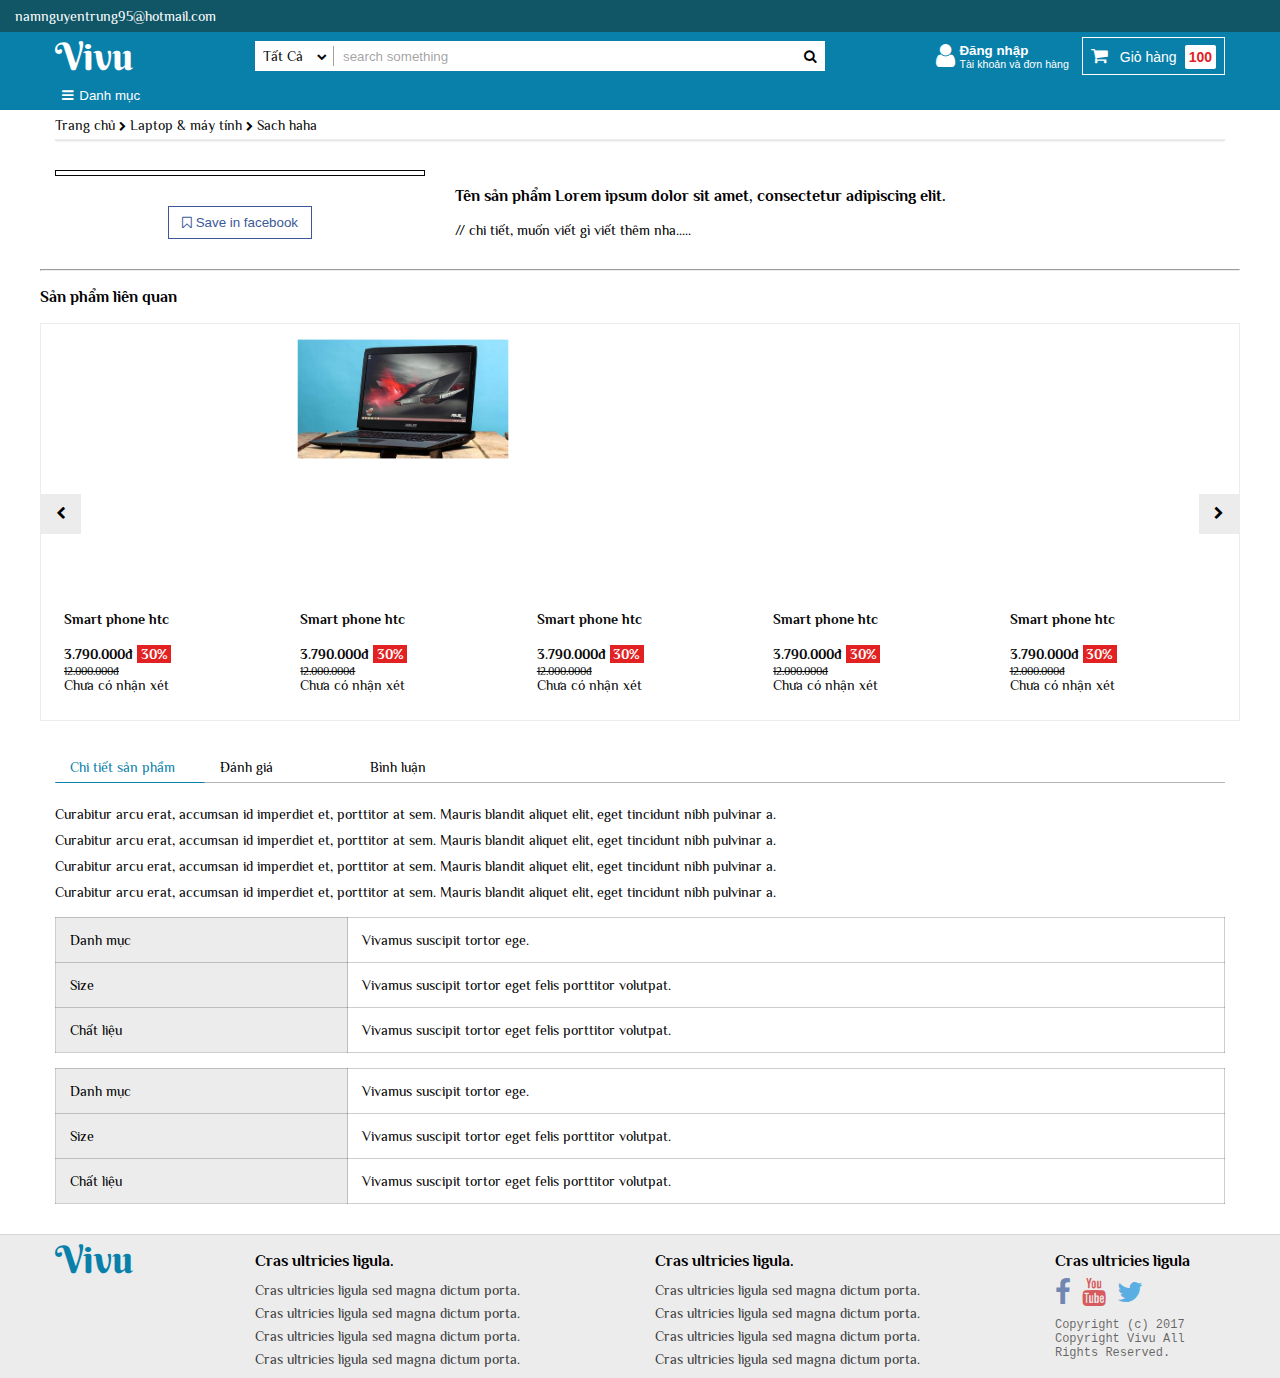
==== detail.html @ 700cdd13 "zoom image" ====
<!DOCTYPE html>
<html lang="en">
<head>
    <meta charset="UTF-8">
    <meta name="viewport" content="width=device-width, initial-scale=1.0">
    <meta http-equiv="X-UA-Compatible" content="ie=edge">
    <title>details</title>
    <link rel="stylesheet" href="assets/css/font-awesome.min.css">
    <link rel="stylesheet" href="assets/css/main.css" />

</head>
<body>
  <header class="header">
    <div class="header_top">
      <div class="header_top_left container">
        <a href="#">namnguyentrung95@hotmail.com</a>
      </div>
    </div>
    <div class="container">
      <div class="row header_content">
        <div class="col-xs-3 col-sm-2 brand no-select">
          <a href="#" class="brand_logo">Vivu</a>
        </div>
        <div class="col-sm-6 header_search_wrap">
          <form action="" class="header_search">
            <span class="header_search_btn-categories no-select">
              <span>Tất Cả</span>
              <i class="fa fa-chevron-down" aria-hidden="true"></i>
              <ul class="form_menu-cate">
                <li>iten-1</li>
                <li>iten-2</li>
                <li>iten-3</li>
                <li>iten-3</li>
                <li>Praesent sapien massa, convallis a pellentesque nec, egestas non nisi.3</li>
                <li>iten-3</li>
              </ul>
            </span>
            <input type="text" class="header_search_input" placeholder="search something" />
            <button class="header_search_btn-submit">
              <i class="fa fa-search" aria-hidden="true"></i>
            </button>
          </form>
        </div>
        <div class="col-xs-9 col-sm-6 col-md-4 header_content_right">
          <button class="header_account">
            <i class="fa fa-2x fa-user pull-left" aria-hidden="true"></i>
            <div class="pull-left">
              <span class="bold">Đăng nhập</span>
              <span class="small">Tài khoản và đơn hàng</span>
            </div>
            <div class="login-wrap">
              <div class="login-wrap_contain">
                <span class="login_btn login_btn-login">Đăng nhập</span>
                <span class="login_btn login_btn-signin">Đăng ký</span>
                <span class="login_btn login_btn-fb">Đăng nhập bằng facebook</span>
                <span class="login_btn login_btn-gg">Đăng nhập bằng google</span>
              <div>
            </div>
          </button>
          <button class="header_cart">
            <i class="fa fa-shopping-cart" aria-hidden="true"></i>
            <span class="text">Giỏ hàng</span><span class="header_cart_value">100</span></button>
        </div>
      </div>
    </div>

    <div class="nav container">
      <button id="collapse-nav-btn">
        <i class="fa fa-bars" aria-hidden="true"></i>Danh mục
      </button>
      <ul class="nav_menu">
        <li>
          <a class="" href="#"><i class="fa fa-folder" aria-hidden="true"></i>Curabitur aliquet quam id dui posuere blandit.</a>
          <ul class="menu-second">
            <li><a href="">Proin eget tortor risus-1.</a></li>
            <li><a href="">Proin eget tortor risus-2.</a></li>
            <li><a href="">Proin eget tortor risus-3.</a></li>
            <li><a href="">Proin eget tortor risus-4.</a></li>
            <li><a href="">Proin eget tortor risus-5.</a></li>
          </ul>
        </li>
        <li>
          <a href="#"><i class="fa fa-folder" aria-hidden="true"></i>menu-item-2</a>
          <ul class="menu-second">
            <li><a href="">Proin eget tortor risus-21.</a></li>
            <li><a href="">Proin eget tortor risus-22.</a></li>
            <li><a href="">Proin eget tortor risus-23.</a></li>
            <li><a href="">Proin eget tortor risus-24.</a></li>
            <li><a   href="">Proin eget tortor risus-25.</a></li>
          </ul>
        </li>
        <li>
          <a href="#"><i class="fa fa-folder" aria-hidden="true"></i>menu-item-3</a>
          <ul class="menu-second">
            <li><a href="">Proin eget tortor risus-31.</a></li>
            <li><a href="">Proin eget tortor risus-32.</a></li>
            <li><a href="">Proin eget tortor risus-33.</a></li>
            <li><a href="">Proin eget tortor risus-34.</a></li>
            <li><a href="">Proin eget tortor risus-35.</a></li>
          </ul>
        </li>
        <li>
          <a class="" href="#"><i class="fa fa-folder" aria-hidden="true"></i>Curabitur aliquet quam id dui posuere blandit.</a>
          <ul class="menu-second">
            <li><a href="">Proin eget tortor risus-1.</a></li>
            <li><a href="">Proin eget tortor risus-2.</a></li>
            <li><a href="">Proin eget tortor risus-3.</a></li>
            <li><a href="">Proin eget tortor risus-4.</a></li>
            <li><a href="">Proin eget tortor risus-5.</a></li>
          </ul>
        </li>
        <li>
          <a href="#"><i class="fa fa-folder" aria-hidden="true"></i>menu-item-2</a>
          <ul class="menu-second">
            <li><a href="">Proin eget tortor risus-21.</a></li>
            <li><a href="">Proin eget tortor risus-22.</a></li>
            <li><a href="">Proin eget tortor risus-23.</a></li>
            <li><a href="">Proin eget tortor risus-24.</a></li>
            <li><a href="">Proin eget tortor risus-25.</a></li>
          </ul>
        </li>
        <li>
          <a href="#"><i class="fa fa-folder" aria-hidden="true"></i>menu-item-3</a>
          <ul class="menu-second">
            <li><a href="">Proin eget tortor risus-31.</a></li>
            <li><a href="">Proin eget tortor risus-32.</a></li>
            <li><a href="">Proin eget tortor risus-33.</a></li>
            <li><a href="">Proin eget tortor risus-34.</a></li>
            <li><a href="">Proin eget tortor risus-35.</a></li>
          </ul>
        </li>
        <li>
          <a class="" href="#"><i class="fa fa-folder" aria-hidden="true"></i>Curabitur aliquet quam id dui posuere blandit.</a>
          <ul class="menu-second">
            <li><a href="">Proin eget tortor risus-1.</a></li>
            <li><a href="">Proin eget tortor risus-2.</a></li>
            <li><a href="">Proin eget tortor risus-3.</a></li>
            <li><a href="">Proin eget tortor risus-4.</a></li>
            <li><a href="">Proin eget tortor risus-5.</a></li>
          </ul>
        </li>
        <li>
          <a href="#"><i class="fa fa-folder" aria-hidden="true"></i>menu-item-2</a>
          <ul class="menu-second">
            <li><a href="">Proin eget tortor risus-21.</a></li>
            <li><a href="">Proin eget tortor risus-22.</a></li>
            <li><a href="">Proin eget tortor risus-23.</a></li>
            <li><a href="">Proin eget tortor risus-24.</a></li>
            <li><a href="">Proin eget tortor risus-25.</a></li>
          </ul>
        </li>
        <li>
          <a href="#"><i class="fa fa-folder" aria-hidden="true"></i>menu-item-3</a>
          <ul class="menu-second">
            <li><a class="blod" href="">Proin eget tortor risus-31.</a></li>
            <li><a href="">Proin eget tortor risus-32. Proin eget tortor risus-32.Proin eget tortor risus-32.</a></li>
            <li><a href="">Proin eget tortor risus-33.</a></li>
            <li><a href="">Proin eget tortor risus-34.</a></li>
            <li><a href="">Proin eget tortor risus-35.</a></li>
          </ul>
        </li>

      </ul>
    </div>
  </header>

  <div class="container main main-other">
    <div class="title-link">
        <a href="#">Trang chủ</a>
        <i class="fa fa-chevron-right" aria-hidden="true"></i>
        <a href="#">Laptop & máy tính</a>
        <i class="fa fa-chevron-right" aria-hidden="true"></i>
        <a href="#">Sach haha</a>
    </div>
    <div class="row">
      <div class="col-sm-4 detail-images">
        <div class="detail-img_wrap">
          <!-- style="background-image: url('assets/images/book.jpg')" -->
          <img class="img-detail img-responsive" src="assets/images/book.jpg" alt="">
          <!-- <div class="detail-image_mouse"></div> -->
          <div class="detail-image_zoom"></div>
        </div>
        <div class="detail-img_group-btn">
          <div class="btn-wrap">
            <button class="btn-default btn-save-in-fb">
              <i class="fa fa-bookmark-o" aria-hidden="true"></i> Save in facebook
            </button>
        </div>
        </div>
      </div>
      <div class="col-sm-8 detail-info">
        <h3>Tên sản phẩm Lorem ipsum dolor sit amet, consectetur adipiscing elit.</h3>
        // chi tiết, muốn viết gì viết thêm nha.....
      </div>
      <!-- clear fix ===  clear float -->
      <div class="clear-fix"></div>
      <hr class="margin-top-bottom">
      <!-- slider v1 -->
      <h3 class="title">Sản phẩm liên quan</h3>
      <div class="col-xs-12 lists-product">
        <div class="slider-wrap">
          <div class="sliders">
            <div class="slider">
              <a href="#" class="slider_link">
                <div class="img-wrap">
                  <img src="assets/images/smartphone-1.jpg" class="slider_img img-responsive" alt="">
                </div>
                <div class="slider_link_text">
                  <h4>Smart phone htc</h4>
                  <p class="bold price-current">3.790.000đ <span class="promotion">30%</span></p>
                  <p class="price small">12.000.000đ</p>
                  <p class="comment">Chưa có nhận xét</p>
                </div>
              </a>
            </div>
            <div class="slider">
              <a href="#" class="slider_link">
                <div class="img-wrap">
                  <img src="assets/images/laptop.jpg" class="slider_img img-responsive" alt="">
                </div>
                <div class="slider_link_text">
                  <h4>Smart phone htc</h4>
                  <p class="bold price-current">3.790.000đ <span class="promotion">30%</span></p>
                  <p class="price small">12.000.000đ</p>
                  <p class="comment">Chưa có nhận xét</p>
                </div>
              </a>
            </div>
            <div class="slider">
              <a href="#" class="slider_link">
                <div class="img-wrap">
                  <img src="assets/images/laptop-2.jpg" class="slider_img img-responsive" alt="">
                </div>
                <div class="slider_link_text">
                  <h4>Smart phone htc</h4>
                  <p class="bold price-current">3.790.000đ <span class="promotion">30%</span></p>
                  <p class="price small">12.000.000đ</p>
                  <p class="comment">Chưa có nhận xét</p>
                </div>
              </a>
            </div>
            <div class="slider">
              <a href="#" class="slider_link">
                <div class="img-wrap">
                  <img src="assets/images/smartphone-2.jpg" class="slider_img img-responsive" alt="">
                </div>
                <div class="slider_link_text">
                  <h4>Smart phone htc</h4>
                  <p class="bold price-current">3.790.000đ <span class="promotion">30%</span></p>
                  <p class="price small">12.000.000đ</p>
                  <p class="comment">Chưa có nhận xét</p>
                </div>
              </a>
            </div>
            <div class="slider">
              <a href="#" class="slider_link">
                <div class="img-wrap">
                  <img src="assets/images/smartphone-1.jpg" class="slider_img img-responsive" alt="">
                </div>
                <div class="slider_link_text">
                  <h4>Smart phone htc</h4>
                  <p class="bold price-current">3.790.000đ <span class="promotion">30%</span></p>
                  <p class="price small">12.000.000đ</p>
                  <p class="comment">Chưa có nhận xét</p>
                </div>
              </a>
            </div>
            <div class="slider">
              <a href="#" class="slider_link">
                <div class="img-wrap">
                  <img src="assets/images/smartphone-2.jpg" class="slider_img img-responsive" alt="">
                </div>
                <div class="slider_link_text">
                  <h4>Smart phone htc</h4>
                  <p class="bold price-current">3.790.000đ <span class="promotion">30%</span></p>
                  <p class="price small">12.000.000đ</p>
                  <p class="comment">Chưa có nhận xét</p>
                </div>
              </a>
            </div>
            <div class="slider">
              <a href="#" class="slider_link">
                <div class="img-wrap">
                  <img src="assets/images/laptop-2.jpg" class="slider_img img-responsive" alt="">
                </div>
                <div class="slider_link_text">
                  <h4>Smart phone htc</h4>
                  <p class="bold price-current">3.790.000đ <span class="promotion">30%</span></p>
                  <p class="price small">12.000.000đ</p>
                  <p class="comment">Chưa có nhận xét</p>
                </div>
              </a>
            </div>
          </div>

          <div class="sliders_group-btn">
            <button class="slider_btn slider_btn-next">
              <i class="fa fa-chevron-right" aria-hidden="true"></i>
            </button>
            <button class="slider_btn slider_btn-prev">
              <i class="fa fa-chevron-left" aria-hidden="true"></i>
            </button>
          </div>
        </div>
      </div>

      <!-- information details & comments -->
      <div class="col-xs-12">
        <div class="detail-info tabs-wrap tabs-wrap-secondary">
          <!-- button click to active tab -->
          <ul class="tabs">
            <li data-tab="tabs-content-1" class="tabs_btn col-xs-4 active">Chi tiết sản phẩm</li>
            <li data-tab="tabs-content-2" class="tabs_btn col-xs-4">Đánh giá</li>
            <li data-tab="tabs-content-3" class="tabs_btn col-xs-4">Bình luận</li>
          </ul>
          <!-- content of tabs -->
          <div class="tabs-content">
            <div id="tabs-content-1" class="tabs-content_wrap active">
                <p class="detail_text">Curabitur arcu erat, accumsan id imperdiet et, porttitor at sem. Mauris blandit aliquet elit, eget tincidunt nibh pulvinar a.</p>
                <p class="detail_text">Curabitur arcu erat, accumsan id imperdiet et, porttitor at sem. Mauris blandit aliquet elit, eget tincidunt nibh pulvinar a.</p>
                <p class="detail_text">Curabitur arcu erat, accumsan id imperdiet et, porttitor at sem. Mauris blandit aliquet elit, eget tincidunt nibh pulvinar a.</p>
                <p class="detail_text">Curabitur arcu erat, accumsan id imperdiet et, porttitor at sem. Mauris blandit aliquet elit, eget tincidunt nibh pulvinar a.</p>
                <table class="detail_tbl">
                  <tr>
                    <td>Danh mục</td>
                    <td>Vivamus suscipit tortor ege.</td>
                  </tr>
                  <tr>
                    <td>Size</td>
                    <td>Vivamus suscipit tortor eget felis porttitor volutpat.</td>
                  </tr>
                  <tr>
                    <td>Chất liệu</td>
                    <td>Vivamus suscipit tortor eget felis porttitor volutpat.</td>
                  </tr>
                </table>
                <table class="detail_tbl">
                  <tr>
                    <td>Danh mục</td>
                    <td>Vivamus suscipit tortor ege.</td>
                  </tr>
                  <tr>
                    <td>Size</td>
                    <td>Vivamus suscipit tortor eget felis porttitor volutpat.</td>
                  </tr>
                  <tr>
                    <td>Chất liệu</td>
                    <td>Vivamus suscipit tortor eget felis porttitor volutpat.</td>
                  </tr>
                </table>
              <!-- end item -->
            </div>
            <div id="tabs-content-2" class="tabs-content_wrap">content-2</div>
            <div id="tabs-content-3" class="tabs-content_wrap">content-3</div>
          </div>
          <!-- end content tabs -->
        </div>
      </div>
    </div>
  </div>
  <!-- footer  -->
  <footer>
    <div class="footer-wrap container">
      <div class="row">
        <div class="col-sm-3 col-md-2"><a href="#" class="brand_logo">Vivu</a></div>
        <div class="col-sm-3 col-md-4">
          <h3 class="footer_title">Cras ultricies ligula.</h3>
          <ul class="footer_lists">
            <li><a href="#" class="list">Cras ultricies ligula sed magna dictum porta.</a></li>
            <li><a href="#" class="list">Cras ultricies ligula sed magna dictum porta.</a></li>
            <li><a href="#" class="list">Cras ultricies ligula sed magna dictum porta.</a></li>
            <li><a href="#" class="list">Cras ultricies ligula sed magna dictum porta.</a></li>
          </ul>
        </div>
        <div class="col-sm-3 col-md-4">
          <h3 class="footer_title">Cras ultricies ligula.</h3>
          <ul class="footer_lists">
            <li><a href="#" class="list">Cras ultricies ligula sed magna dictum porta.</a></li>
            <li><a href="#" class="list">Cras ultricies ligula sed magna dictum porta.</a></li>
            <li><a href="#" class="list">Cras ultricies ligula sed magna dictum porta.</a></li>
            <li><a href="#" class="list">Cras ultricies ligula sed magna dictum porta.</a></li>
          </ul>
        </div>

        <div class="col-sm-3 col-md-2">
          <h3 class="footer_title">Cras ultricies ligula</h3>
          <ul class="footer_lists footer_lists-socials">
            <li><a href="#" class="social"><i class="fa fa-2x fa-facebook" aria-hidden="true"></i></a></li>
            <li><a href="#" class="social"><i class="fa fa-2x fa-youtube" aria-hidden="true"></i></a></li>
            <li><a href="#" class="social"><i class="fa fa-2x fa-twitter" aria-hidden="true"></i></a></li>
          </ul>
          <p class="copyright">
          Copyright (c) 2017 Copyright Vivu All Rights Reserved.</p>
        </div>
      </div>
    </div>
  </footer>
    <script src="https://ajax.googleapis.com/ajax/libs/jquery/3.1.1/jquery.min.js"></script>
    <script src="assets/js/main.js"></script>
    <div id="popup-login" class="hidden">
      <div class="popup-login_wrap col-xs-8 col-sm-6 col-md-5 col-lg-4">
        <h1 class="login_title">Đăng nhập</h1>
        <p>Bạn chưa có tài khoản? <a href="#">Đăng ký</a></p>
        <hr>

          <!-- email or username, u can change it with in its icon -->
        <p>Email</p>
        <div class="login_items">
          <input type="text" placeholder="Nhập Email"/>
          <span class="icon"><i class="fa fa-envelope" aria-hidden="true"></i></span>
          <span class="line"></span>
        </div>
        <!-- password -->
        <p>Password</p>
        <div class="login_items">
          <input type="password" placeholder="Nhập mật khẩu"/>
          <span class="icon"><i class="fa fa-lock" aria-hidden="true"></i></span>
          <span class="line"></span>
        </div>
        <p>Quên mật khẩu? Nhấn vào <a href="#">Đây</a></p>
        <button class="btn-login">
          <div>Login with Vivu account</div>
        </button>
        <button class="btn-login btn-login-fb">
          <div>Login with facebook</div>
        </button>
        <button class="btn-login btn-login-gg">
          <div>Login with google</div>
        </button>
      </div>
      <button id="popup-login_btn-close"><i class="fa fa-times" aria-hidden="true"></i></button>
    </div>
</body>
</html>
---- assets/css/main.css ----
@import url("https://fonts.googleapis.com/css?family=Berkshire+Swash");
@import url("https://fonts.googleapis.com/css?family=Philosopher");
*, *::before, *::after {
  padding: 0;
  margin: 0;
  box-sizing: border-box;
  -moz-box-sizing: border-box;
  -webkit-box-sizing: border-box; }

.container {
  max-width: 1200px;
  margin: 0 auto; }

.container-fluid {
  width: 100%; }

.container,
.container-fluid {
  padding-left: 15px;
  padding-right: 15px; }

.row {
  min-height: 1px;
  margin-left: -15px;
  margin-right: -15px; }
  .row::after {
    content: "";
    display: table;
    clear: both; }

[class*="col-"] {
  float: none;
  width: 100%;
  padding-left: 15px;
  padding-right: 15px; }

.col-xs-1 {
  float: left;
  width: 8.33333%; }

.col-xs-2 {
  float: left;
  width: 16.66667%; }

.col-xs-3 {
  float: left;
  width: 25%; }

.col-xs-4 {
  float: left;
  width: 33.33333%; }

.col-xs-5 {
  float: left;
  width: 41.66667%; }

.col-xs-6 {
  float: left;
  width: 50%; }

.col-xs-7 {
  float: left;
  width: 58.33333%; }

.col-xs-8 {
  float: left;
  width: 66.66667%; }

.col-xs-9 {
  float: left;
  width: 75%; }

.col-xs-10 {
  float: left;
  width: 83.33333%; }

.col-xs-11 {
  float: left;
  width: 91.66667%; }

.col-xs-12 {
  float: left;
  width: 100%; }

@media (min-width: 768px) {
  .col-sm-1 {
    float: left;
    width: 8.33333%; }

  .col-sm-2 {
    float: left;
    width: 16.66667%; }

  .col-sm-3 {
    float: left;
    width: 25%; }

  .col-sm-4, .nav_menu > li ul.menu-second > li {
    float: left;
    width: 33.33333%; }

  .col-sm-5 {
    float: left;
    width: 41.66667%; }

  .col-sm-6 {
    float: left;
    width: 50%; }

  .col-sm-7 {
    float: left;
    width: 58.33333%; }

  .col-sm-8 {
    float: left;
    width: 66.66667%; }

  .col-sm-9 {
    float: left;
    width: 75%; }

  .col-sm-10 {
    float: left;
    width: 83.33333%; }

  .col-sm-11 {
    float: left;
    width: 91.66667%; }

  .col-sm-12 {
    float: left;
    width: 100%; } }
@media (min-width: 992px) {
  .col-md-1 {
    float: left;
    width: 8.33333%; }

  .col-md-2 {
    float: left;
    width: 16.66667%; }

  .col-md-3 {
    float: left;
    width: 25%; }

  .col-md-4 {
    float: left;
    width: 33.33333%; }

  .col-md-5 {
    float: left;
    width: 41.66667%; }

  .col-md-6 {
    float: left;
    width: 50%; }

  .col-md-7 {
    float: left;
    width: 58.33333%; }

  .col-md-8 {
    float: left;
    width: 66.66667%; }

  .col-md-9 {
    float: left;
    width: 75%; }

  .col-md-10 {
    float: left;
    width: 83.33333%; }

  .col-md-11 {
    float: left;
    width: 91.66667%; }

  .col-md-12 {
    float: left;
    width: 100%; } }
@media (min-width: 1200px) {
  .col-lg-1 {
    float: left;
    width: 8.33333%; }

  .col-lg-2 {
    float: left;
    width: 16.66667%; }

  .col-lg-3 {
    float: left;
    width: 25%; }

  .col-lg-4 {
    float: left;
    width: 33.33333%; }

  .col-lg-5 {
    float: left;
    width: 41.66667%; }

  .col-lg-6 {
    float: left;
    width: 50%; }

  .col-lg-7 {
    float: left;
    width: 58.33333%; }

  .col-lg-8 {
    float: left;
    width: 66.66667%; }

  .col-lg-9 {
    float: left;
    width: 75%; }

  .col-lg-10 {
    float: left;
    width: 83.33333%; }

  .col-lg-11 {
    float: left;
    width: 91.66667%; }

  .col-lg-12 {
    float: left;
    width: 100%; } }
.no-select, button, .tabs .tabs_btn, .remember-wrap {
  user-select: none;
  -webkit-user-select: none;
  -moz-user-select: none;
  -ms-user-select: none;
  -o-user-select: none; }

button {
  outline: none;
  background: none;
  border: none;
  cursor: pointer; }

.bold {
  font-weight: bold; }

.small {
  font-weight: 300;
  font-size: 80%; }

.hidden {
  display: none; }

ul {
  list-style: none; }

a {
  text-decoration: none; }
  a:focus, a:active {
    outline: none; }

h1 {
  font-size: 2em;
  margin: 0.67em 0; }

h2 {
  font-size: 1.5em;
  margin: 0.83em 0; }

h3 {
  font-size: 1.17em;
  margin: 1em 0; }

h4 {
  font-size: 1em;
  margin: 1.33em 0; }

h5 {
  font-size: 0.83em;
  margin: 1.67em 0; }

h6 {
  font-size: 0.75em;
  margin: 2.33em 0; }

body {
  font-family: "Philosopher", sans-serif;
  font-size: 14px; }
  body.popup-in {
    overflow: hidden; }

html {
  font-size: 100%;
  -webkit-text-size-adjust: 100%;
  -ms-text-size-adjust: 100%; }

.img-responsive {
  margin: auto;
  max-width: 100%; }

.clear-fix {
  clear: both; }

.pull-left {
  float: left; }

.pull-right {
  float: right; }

.btn-default {
  background: transparent;
  border: 1px solid #ececec;
  padding: 8px 1em; }

::-webkit-input-placeholder {
  color: rgba(8, 8, 8, 0.4); }

::-moz-placeholder {
  color: rgba(8, 8, 8, 0.4); }

::-ms-input-placeholder {
  color: rgba(8, 8, 8, 0.4); }

.header {
  background: #0980AA;
  position: fixed;
  top: 0;
  left: 0;
  width: 100%;
  z-index: 999; }

.header_top {
  height: 32px;
  display: flex;
  display: -webkit-flex;
  align-items: center;
  -webkit-align-items: center;
  background-color: #105666;
  transition: all 450ms;
  -webkit-transition: all 450ms;
  -moz-transition: all 450ms;
  -ms-transition: all 450ms;
  -o-transition: all 450ms;
  overflow: hidden; }

.header_top_hide {
  height: 0; }

.header_top_left {
  margin: 0 !important; }
  .header_top_left a {
    text-decoration: none;
    color: #fff; }

.header_content {
  display: flex;
  display: -webkit-flex;
  align-items: center;
  -webkit-align-items: center; }
  @media (max-width: 767px) {
    .header_content {
      padding-bottom: 46px;
      position: relative; } }

.brand_logo {
  font-family: "Berkshire Swash", cursive;
  font-size: 2.4rem;
  text-decoration: none;
  color: #fff; }

@media (max-width: 767px) {
  .header_search_wrap {
    position: absolute;
    bottom: 8px;
    left: 0; } }

.header_search {
  position: relative;
  z-index: 99; }

.header_search_btn-categories {
  position: relative;
  background-color: #fff;
  color: #080808;
  width: 80px;
  height: 30px;
  float: left;
  text-align: left;
  cursor: pointer;
  padding: 0 8px;
  font-size: 14px;
  display: flex;
  display: -webkit-flex;
  align-items: center;
  -webkit-align-items: center;
  justify-content: space-between;
  -webkit-justify-content: space-between; }
  .header_search_btn-categories::after {
    content: "";
    position: absolute;
    width: 1px;
    height: 20px;
    right: 1px;
    top: 5px;
    background: rgba(8, 8, 8, 0.38); }
  .header_search_btn-categories span {
    white-space: nowrap;
    overflow: hidden;
    text-overflow: ellipsis;
    word-break: break-word; }
  .header_search_btn-categories .fa-chevron-down {
    font-size: 10px; }

.form_menu-cate {
  position: absolute;
  bottom: 0;
  left: 0;
  transform: translateY(100%) scale(0);
  -webkit-transform: translateY(100%) scale(0);
  -moz-transform: translateY(100%) scale(0);
  -ms-transform: translateY(100%) scale(0);
  -o-transform: translateY(100%) scale(0);
  transition: transform 450ms cubic-bezier(0.23, 1, 0.32, 1) 0ms;
  -webkit-transition: transform 450ms cubic-bezier(0.23, 1, 0.32, 1) 0ms;
  -moz-transition: transform 450ms cubic-bezier(0.23, 1, 0.32, 1) 0ms;
  -ms-transition: transform 450ms cubic-bezier(0.23, 1, 0.32, 1) 0ms;
  -o-transition: transform 450ms cubic-bezier(0.23, 1, 0.32, 1) 0ms;
  transform-origin: top left;
  width: 200px;
  box-shadow: rgba(0, 0, 0, 0.11765) 0px 1px 6px, rgba(0, 0, 0, 0.11765) 0px 1px 4px;
  background: #fff;
  padding: 4px 0; }
  .form_menu-cate li {
    padding: 4px 1em;
    overflow: hidden;
    text-overflow: ellipsis;
    white-space: nowrap; }
    .form_menu-cate li:hover {
      background: #ececec; }
  .form_menu-cate.active {
    transform: translateY(100%) scale(1);
    -webkit-transform: translateY(100%) scale(1);
    -moz-transform: translateY(100%) scale(1);
    -ms-transform: translateY(100%) scale(1);
    -o-transform: translateY(100%) scale(1); }

.header_search_input {
  outline: none;
  border: none;
  width: calc(100% - 80px);
  height: 30px;
  padding: 0 38px 0 8px; }

.header_search_btn-submit {
  position: absolute;
  top: 0;
  right: 0;
  height: 30px;
  width: 30px; }

.header_content_right {
  display: flex;
  display: -webkit-flex;
  justify-content: flex-end;
  -webkit-justify-content: flex-end;
  align-items: center;
  -webkit-align-items: center; }

.header_account {
  z-index: 100;
  float: left;
  margin-right: 8px;
  position: relative;
  cursor: pointer;
  color: #fff;
  padding: 4px;
  border: 1px solid transparent;
  text-align: left; }
  .header_account .fa {
    margin-right: 4px; }
  .header_account span {
    display: block; }
    @media (max-width: 597px) {
      .header_account span {
        display: none; } }
  .header_account:hover {
    border-color: #fff; }
    .header_account:hover .fa {
      color: #105666; }
    .header_account:hover .login-wrap {
      display: block; }
      .header_account:hover .login-wrap * {
        display: block; }

.login-wrap {
  display: none;
  position: absolute;
  bottom: 0;
  left: 50%;
  width: 200px;
  height: auto;
  padding-top: 10px;
  z-index: 4;
  transform: translate(-50%, 100%);
  -webkit-transform: translate(-50%, 100%);
  -moz-transform: translate(-50%, 100%);
  -ms-transform: translate(-50%, 100%);
  -o-transform: translate(-50%, 100%); }

.login-wrap_contain {
  padding: 8px;
  background: #fff;
  box-shadow: rgba(0, 0, 0, 0.11765) 0px 1px 6px, rgba(0, 0, 0, 0.11765) 0px 1px 4px;
  position: relative; }
  .login-wrap_contain::before {
    content: "";
    position: absolute;
    top: -20px;
    left: 50%;
    border-style: solid;
    border-width: 10px;
    border-color: transparent transparent #fff transparent; }

.login_btn {
  color: #080808;
  background: #ffde00;
  padding-top: 8px;
  padding-bottom: 8px;
  text-align: center;
  border-radius: 2px; }
  .login_btn:not(:first-child) {
    margin-top: 8px; }

.login_btn-fb {
  background: #0980AA;
  color: #fff; }

.login_btn-gg {
  color: #fff;
  background: #e22222; }

.header_cart {
  font-size: 14px;
  height: 38px;
  border: 1px solid #fff;
  color: #fff;
  padding: 0 8px; }
  .header_cart:hover {
    background-color: #105666;
    border-color: #105666; }
  .header_cart .text {
    margin: 0 4px; }
    @media (max-width: 596px) {
      .header_cart .text {
        display: none; } }
  .header_cart .fa {
    font-size: 18px;
    margin-right: 4px; }

.header_cart_value {
  color: #e22222;
  background: #fff;
  padding: 4px;
  margin-left: 4px;
  font-weight: bold;
  border-radius: 2px; }

.nav {
  position: relative; }

#collapse-nav-btn {
  height: 30px;
  width: 200px;
  color: #fff;
  text-align: left;
  padding-left: 0.5em;
  transition: all 450ms cubic-bezier(0.23, 1, 0.32, 1) 0ms;
  -webkit-transition: all 450ms cubic-bezier(0.23, 1, 0.32, 1) 0ms;
  -moz-transition: all 450ms cubic-bezier(0.23, 1, 0.32, 1) 0ms;
  -ms-transition: all 450ms cubic-bezier(0.23, 1, 0.32, 1) 0ms;
  -o-transition: all 450ms cubic-bezier(0.23, 1, 0.32, 1) 0ms; }
  #collapse-nav-btn:hover {
    background: #105666; }
  #collapse-nav-btn .fa {
    margin-right: 0.5em; }

.nav_menu {
  position: absolute;
  bottom: 0;
  display: table;
  width: 200px;
  z-index: 98;
  background: #fff;
  box-shadow: rgba(0, 0, 0, 0.41765) 0px 1px 6px, rgba(0, 0, 0, 0.41765) 0px 2px 4px;
  transform: translateY(100%) scaleY(1);
  -webkit-transform: translateY(100%) scaleY(1);
  -moz-transform: translateY(100%) scaleY(1);
  -ms-transform: translateY(100%) scaleY(1);
  -o-transform: translateY(100%) scaleY(1);
  transition: all 450ms cubic-bezier(0.23, 1, 0.32, 1) 0ms;
  -webkit-transition: all 450ms cubic-bezier(0.23, 1, 0.32, 1) 0ms;
  -moz-transition: all 450ms cubic-bezier(0.23, 1, 0.32, 1) 0ms;
  -ms-transition: all 450ms cubic-bezier(0.23, 1, 0.32, 1) 0ms;
  -o-transition: all 450ms cubic-bezier(0.23, 1, 0.32, 1) 0ms;
  transform-origin: top;
  -webkit-transform-origin: top;
  -moz-transform-origin: top;
  -ms-transform-origin: top;
  -o-transform-origin: top; }
  .nav_menu.active {
    transform: translateY(100%) scaleY(0);
    -webkit-transform: translateY(100%) scaleY(0);
    -moz-transform: translateY(100%) scaleY(0);
    -ms-transform: translateY(100%) scaleY(0);
    -o-transform: translateY(100%) scaleY(0); }
  .nav_menu > li {
    width: 200px;
    max-width: 200px;
    display: inline-block;
    float: left; }
    .nav_menu > li a {
      position: relative;
      padding: 8px 0.5em;
      display: block;
      max-width: 100%;
      overflow: hidden;
      white-space: nowrap;
      text-overflow: ellipsis;
      color: #080808;
      transition: all 450ms cubic-bezier(0.23, 1, 0.32, 1) 0ms;
      -webkit-transition: all 450ms cubic-bezier(0.23, 1, 0.32, 1) 0ms;
      -moz-transition: all 450ms cubic-bezier(0.23, 1, 0.32, 1) 0ms;
      -ms-transition: all 450ms cubic-bezier(0.23, 1, 0.32, 1) 0ms;
      -o-transition: all 450ms cubic-bezier(0.23, 1, 0.32, 1) 0ms; }
      .nav_menu > li a::before {
        content: "";
        position: absolute;
        top: 0;
        left: 0;
        width: 3px;
        height: 100%;
        background: #e22222;
        transform: scaleY(0);
        -webkit-transform: scaleY(0);
        -moz-transform: scaleY(0);
        -ms-transform: scaleY(0);
        -o-transform: scaleY(0);
        transition: transform 450ms cubic-bezier(0.23, 1, 0.32, 1) 0ms;
        -webkit-transition: transform 450ms cubic-bezier(0.23, 1, 0.32, 1) 0ms;
        -moz-transition: transform 450ms cubic-bezier(0.23, 1, 0.32, 1) 0ms;
        -ms-transition: transform 450ms cubic-bezier(0.23, 1, 0.32, 1) 0ms;
        -o-transition: transform 450ms cubic-bezier(0.23, 1, 0.32, 1) 0ms; }
      .nav_menu > li a .fa {
        margin-right: 0.5em; }
    .nav_menu > li:hover > a {
      background: #0980AA;
      color: #fff; }
      .nav_menu > li:hover > a::before {
        transform: scaleY(1);
        -webkit-transform: scaleY(1);
        -moz-transform: scaleY(1);
        -ms-transform: scaleY(1);
        -o-transform: scaleY(1); }
    .nav_menu > li:hover ul.menu-second {
      display: block; }
    .nav_menu > li ul.menu-second {
      position: absolute;
      right: 0;
      top: 0;
      transform: translateX(100%);
      -webkit-transform: translateX(100%);
      -moz-transform: translateX(100%);
      -ms-transform: translateX(100%);
      -o-transform: translateX(100%);
      background: #fff;
      box-shadow: rgba(0, 0, 0, 0.41765) 0px 1px 6px, rgba(0, 0, 0, 0.41765) 0px 2px 4px;
      height: 100%;
      width: 300%;
      display: none; }
      .nav_menu > li ul.menu-second > li a {
        position: relative; }
        .nav_menu > li ul.menu-second > li a:hover {
          color: #0980AA; }
          .nav_menu > li ul.menu-second > li a:hover::before {
            transform: scaleX(1);
            -webkit-transform: scaleX(1);
            -moz-transform: scaleX(1);
            -ms-transform: scaleX(1);
            -o-transform: scaleX(1); }
        .nav_menu > li ul.menu-second > li a::before {
          content: "";
          position: absolute;
          top: auto;
          bottom: 0;
          left: 0;
          width: 100%;
          height: 1px;
          background: #105666;
          transform: scaleX(0);
          -webkit-transform: scaleX(0);
          -moz-transform: scaleX(0);
          -ms-transform: scaleX(0);
          -o-transform: scaleX(0);
          transition: transform 450ms cubic-bezier(0.23, 1, 0.32, 1) 0ms;
          -webkit-transition: transform 450ms cubic-bezier(0.23, 1, 0.32, 1) 0ms;
          -moz-transition: transform 450ms cubic-bezier(0.23, 1, 0.32, 1) 0ms;
          -ms-transition: transform 450ms cubic-bezier(0.23, 1, 0.32, 1) 0ms;
          -o-transition: transform 450ms cubic-bezier(0.23, 1, 0.32, 1) 0ms; }
  @media (max-width: 1024px) {
    .nav_menu {
      position: fixed;
      top: 0;
      left: 0;
      width: 200px;
      height: 100vh;
      z-index: 9999;
      transform: translateX(-100%);
      -webkit-transform: translateX(-100%);
      -moz-transform: translateX(-100%);
      -ms-transform: translateX(-100%);
      -o-transform: translateX(-100%);
      transition: all 450ms cubic-bezier(0.23, 1, 0.32, 1) 0ms;
      -webkit-transition: all 450ms cubic-bezier(0.23, 1, 0.32, 1) 0ms;
      -moz-transition: all 450ms cubic-bezier(0.23, 1, 0.32, 1) 0ms;
      -ms-transition: all 450ms cubic-bezier(0.23, 1, 0.32, 1) 0ms;
      -o-transition: all 450ms cubic-bezier(0.23, 1, 0.32, 1) 0ms;
      visibility: hidden;
      display: block;
      background: #fff; }
      .nav_menu.active {
        visibility: visible;
        transform: translateX(0);
        -webkit-transform: translateX(0);
        -moz-transform: translateX(0);
        -ms-transform: translateX(0);
        -o-transform: translateX(0); }
      .nav_menu::after {
        content: "";
        position: fixed;
        top: 0;
        background: transparent;
        width: calc(100vw - 200px);
        height: 100vh; }
      .nav_menu .menu-second {
        display: none !important; } }

.main_items {
  clear: both;
  width: 100%; }

.items_head {
  margin-bottom: 15px;
  border: 1px solid #ececec;
  position: relative;
  display: table;
  width: 100%;
  height: 30px;
  width: 100%; }
  .items_head .title {
    margin: 0;
    float: left;
    max-width: 250px;
    overflow: hidden;
    white-space: nowrap;
    text-overflow: ellipsis;
    background: #0980AA;
    padding: 4px 0.5em;
    color: #fff;
    position: relative;
    height: 30px; }
    .items_head .title::after {
      content: "";
      position: absolute;
      right: -30px;
      top: 0;
      border-style: solid;
      border-width: 15px;
      border-color: transparent transparent transparent #0980AA; }
  .items_head .items_head_menu {
    float: right;
    height: 100%; }
    .items_head .items_head_menu li {
      float: left; }
      .items_head .items_head_menu li a {
        display: block;
        height: 30px;
        line-height: 30px;
        padding: 0 0.5em;
        max-width: 100px;
        overflow: hidden;
        white-space: nowrap;
        text-overflow: ellipsis;
        color: #080808; }
        .items_head .items_head_menu li a:hover {
          color: #0980AA; }

.tabs {
  display: table;
  width: 100%;
  border-bottom: solid 1px rgba(8, 8, 8, 0.6); }
  .tabs .tabs_btn {
    margin-bottom: -1px;
    padding: 0.5em 1em;
    cursor: pointer;
    border: 1px solid transparent;
    border-bottom-color: rgba(8, 8, 8, 0.6);
    max-width: 150px;
    overflow: hidden;
    white-space: nowrap;
    text-overflow: ellipsis; }
    .tabs .tabs_btn:hover {
      background: #ececec; }
    .tabs .tabs_btn.active {
      border-color: rgba(8, 8, 8, 0.6);
      border-bottom-color: #fff;
      cursor: default; }
      .tabs .tabs_btn.active:hover {
        background: #fff; }

.tabs-wrap-secondary .tabs {
  border-bottom-color: rgba(8, 8, 8, 0.3); }
  .tabs-wrap-secondary .tabs .tabs_btn {
    border-color: transparent; }
    .tabs-wrap-secondary .tabs .tabs_btn:hover {
      background: transparent;
      color: #105666; }
    .tabs-wrap-secondary .tabs .tabs_btn.active {
      color: #0980AA;
      border-bottom-color: #0980AA; }

.tabs-content {
  margin: 1em 0 0;
  display: table;
  width: 100%; }

.tabs-content_wrap {
  display: none;
  animation: fadeIn 450ms cubic-bezier(0.23, 1, 0.32, 1) 0ms;
  -moz-animation: fadeIn 450ms cubic-bezier(0.23, 1, 0.32, 1) 0ms;
  -webkit-animation: fadeIn 450ms cubic-bezier(0.23, 1, 0.32, 1) 0ms;
  -ms-animation: fadeIn 450ms cubic-bezier(0.23, 1, 0.32, 1) 0ms;
  -o-animation: fadeIn 450ms cubic-bezier(0.23, 1, 0.32, 1) 0ms; }
  .tabs-content_wrap.active {
    display: block; }

.tabs_items {
  padding: 8px 8px 50px;
  border: 1px solid transparent;
  position: relative;
  margin-bottom: 1em; }
  .tabs_items:hover {
    border-color: rgba(8, 8, 8, 0.2);
    box-shadow: rgba(0, 0, 0, 0.11765) 0px 1px 6px, rgba(0, 0, 0, 0.11765) 0px 1px 4px; }
    .tabs_items:hover .add-to-cart {
      display: block; }
  @media (max-width: 1024px) {
    .tabs_items {
      border-color: rgba(8, 8, 8, 0.2);
      box-shadow: rgba(0, 0, 0, 0.11765) 0px 1px 6px, rgba(0, 0, 0, 0.11765) 0px 1px 4px; } }
  .tabs_items .add-to-cart {
    width: calc(100% - 16px);
    height: 30px;
    text-align: center;
    line-height: 30px;
    border: 1px solid #ececec;
    position: absolute;
    bottom: 8px;
    left: 8px;
    display: none; }
    .tabs_items .add-to-cart .fa {
      margin-right: 0.25em; }
    .tabs_items .add-to-cart:hover {
      background: #0980AA;
      color: #fff;
      border-color: #0980AA;
      box-shadow: rgba(0, 0, 0, 0.11765) 0px 1px 6px, rgba(0, 0, 0, 0.11765) 0px 1px 4px;
      display: block; }
    .tabs_items .add-to-cart.clicked::before {
      content: "";
      position: absolute;
      top: 0;
      left: 0;
      bottom: 0;
      right: 0;
      width: 100%;
      height: 100%;
      background-color: rgba(255, 255, 255, 0.8); }
    .tabs_items .add-to-cart.clicked::after {
      content: "";
      position: absolute;
      top: 0;
      left: calc(50% - 15px);
      width: 30px;
      height: 30px;
      background: url(../images/loop.svg) no-repeat center center;
      background-size: 24px;
      animation: spin_loop 2000ms ease-in-out 0ms infinite;
      -moz-animation: spin_loop 2000ms ease-in-out 0ms infinite;
      -webkit-animation: spin_loop 2000ms ease-in-out 0ms infinite;
      -ms-animation: spin_loop 2000ms ease-in-out 0ms infinite;
      -o-animation: spin_loop 2000ms ease-in-out 0ms infinite; }
@keyframes spin_loop {
  from {
    transform: rotate(0);
    -webkit-transform: rotate(0);
    -moz-transform: rotate(0);
    -ms-transform: rotate(0);
    -o-transform: rotate(0); }
  to {
    transform: rotate(-360deg);
    -webkit-transform: rotate(-360deg);
    -moz-transform: rotate(-360deg);
    -ms-transform: rotate(-360deg);
    -o-transform: rotate(-360deg); } }
@-webkit-keyframes spin_loop {
  from {
    transform: rotate(0);
    -webkit-transform: rotate(0);
    -moz-transform: rotate(0);
    -ms-transform: rotate(0);
    -o-transform: rotate(0); }
  to {
    transform: rotate(-360deg);
    -webkit-transform: rotate(-360deg);
    -moz-transform: rotate(-360deg);
    -ms-transform: rotate(-360deg);
    -o-transform: rotate(-360deg); } }
    @media (max-width: 1024px) {
      .tabs_items .add-to-cart {
        background: #0980AA;
        color: #fff;
        border-color: #0980AA;
        box-shadow: rgba(0, 0, 0, 0.11765) 0px 1px 6px, rgba(0, 0, 0, 0.11765) 0px 1px 4px;
        display: block; } }

@keyframes fadeIn {
  from {
    opacity: 0.4; }
  to {
    opacity: 1; } }
@-webkit-keyframes fadeIn {
  from {
    opacity: 0.4; }
  to {
    opacity: 1; } }
.link-img {
  display: block; }
  .link-img img {
    width: 100%; }

.link-text {
  color: #080808; }
  .link-text:hover {
    color: #0980AA; }

.price-current {
  margin: 0.25em 0; }
  .price-current span.promotion {
    background: #e22222;
    color: #fff;
    padding: 0.1em 0.25em; }

.price {
  text-decoration: line-through; }

.item_sidebar {
  box-shadow: rgba(0, 0, 0, 0.11765) 0px 1px 6px, rgba(0, 0, 0, 0.11765) 0px 1px 4px; }
  .item_sidebar .title {
    margin: 0;
    padding: 0.5em;
    background: #ececec; }
  .item_sidebar .more {
    display: block;
    text-align: center;
    padding: 4px 0;
    background: #ececec;
    color: #080808;
    margin-top: 0.5em; }
    .item_sidebar .more:hover {
      color: #fff;
      background: #0980AA; }

.item_sidebar_wrap ul li {
  padding: 0.5em;
  clear: both;
  width: 100%;
  display: table;
  position: relative;
  margin-top: 0.5em; }
  .item_sidebar_wrap ul li:not(:first-child)::before {
    content: "";
    position: absolute;
    top: -0.2em;
    left: 0;
    width: 100%;
    height: 1px;
    background: rgba(236, 236, 236, 0.8); }
  .item_sidebar_wrap ul li:hover {
    background: #ececec; }
  .item_sidebar_wrap ul li .img-responsive {
    width: 50%;
    float: left; }
  .item_sidebar_wrap ul li .text {
    color: #080808;
    display: inherit;
    padding: 0 0.5em; }
    .item_sidebar_wrap ul li .text:hover {
      color: #0980AA; }
  .item_sidebar_wrap ul li p {
    margin-top: 0.25em;
    padding: 0 0.5em;
    display: inherit; }
  .item_sidebar_wrap ul li .price {
    text-decoration: line-through; }

footer {
  background: #ececec;
  border-top: 1px solid rgba(8, 8, 8, 0.1);
  margin-top: 15px;
  padding-bottom: 8px; }

.footer-wrap .brand_logo {
  color: #0980AA; }

.footer_title, .footer_lists .list {
  display: block;
  overflow: hidden;
  text-overflow: ellipsis;
  white-space: nowrap;
  margin-bottom: 0.5em; }

.footer_lists {
  list-style: none; }
  .footer_lists .list {
    position: relative;
    padding: 0.25em 0;
    margin-bottom: 0;
    color: #080808;
    opacity: 0.8; }
    .footer_lists .list::after {
      content: "";
      position: absolute;
      bottom: 0;
      left: 0;
      width: 100%;
      height: 1px;
      background: #0980AA;
      display: block;
      transform: scaleX(0);
      -webkit-transform: scaleX(0);
      -moz-transform: scaleX(0);
      -ms-transform: scaleX(0);
      -o-transform: scaleX(0);
      transition: all 450ms cubic-bezier(0.23, 1, 0.32, 1) 0ms;
      -webkit-transition: all 450ms cubic-bezier(0.23, 1, 0.32, 1) 0ms;
      -moz-transition: all 450ms cubic-bezier(0.23, 1, 0.32, 1) 0ms;
      -ms-transition: all 450ms cubic-bezier(0.23, 1, 0.32, 1) 0ms;
      -o-transition: all 450ms cubic-bezier(0.23, 1, 0.32, 1) 0ms; }
    .footer_lists .list:hover {
      opacity: 1;
      color: #0980AA; }
      .footer_lists .list:hover::after {
        transform: scaleX(1);
        -webkit-transform: scaleX(1);
        -moz-transform: scaleX(1);
        -ms-transform: scaleX(1);
        -o-transform: scaleX(1); }

.footer_lists-socials li {
  display: inline-block; }
  .footer_lists-socials li:not(:first-child) {
    margin-left: 0.5em; }
  .footer_lists-socials li .fa-facebook {
    color: rgba(59, 89, 152, 0.7); }
    .footer_lists-socials li .fa-facebook:hover {
      color: #3B5998; }
  .footer_lists-socials li .fa-youtube {
    color: rgba(204, 24, 30, 0.7); }
    .footer_lists-socials li .fa-youtube:hover {
      color: #CC181E; }
  .footer_lists-socials li .fa-twitter {
    color: rgba(26, 147, 221, 0.7); }
    .footer_lists-socials li .fa-twitter:hover {
      color: #1A93DD; }

.copyright {
  font-family: "courier new";
  font-size: 12px;
  margin-top: 1em;
  color: rgba(8, 8, 8, 0.6); }

.main-other {
  padding-top: 110px; }
  @media (max-width: 767px) {
    .main-other {
      padding-top: 156px; } }

.title-link {
  padding-top: 0.5em;
  padding-bottom: 0.5em;
  position: relative; }
  .title-link::after {
    content: "";
    height: 1px;
    width: 100%;
    position: absolute;
    bottom: 0;
    left: 0;
    background-color: #ececec;
    box-shadow: 0 1px 2px rgba(8, 8, 8, 0.2); }
  .title-link .fa {
    font-size: 10px; }
  .title-link a {
    color: #080808; }
    .title-link a:hover {
      text-decoration: underline; }

.sidebar-left {
  border: 1px solid #ececec;
  padding-bottom: 8px;
  border-top-color: transparent; }
  .sidebar-left .link-btn {
    border-radius: 2px;
    border: 1px solid #0980AA;
    width: calc(100% - 16px);
    margin: auto;
    display: block;
    padding: 4px 0.3em;
    color: #0980AA;
    text-align: center; }
    .sidebar-left .link-btn:hover {
      background-color: #0980AA;
      color: #fff; }

.sb-left_title {
  padding: 8px 0.5em;
  border-bottom: 1px solid #ececec;
  margin: 0 0 8px; }

.sb-left_lists .list-link {
  display: block; }
  .sb-left_lists .list-link a {
    padding: 4px 0 4px 1em;
    display: block;
    color: #080808; }
    .sb-left_lists .list-link a:hover {
      background-color: #ececec; }
      .sb-left_lists .list-link a:hover .fa-star-o {
        color: #fff; }
    .sb-left_lists .list-link a .fa-star {
      color: #ffdd00; }
    .sb-left_lists .list-link a .fa-star-o {
      color: #ececec; }
  .sb-left_lists .list-link .lists > li > a {
    padding-left: 2em;
    line-height: 14px; }
.sb-left_lists .list-items {
  display: table;
  width: 100%;
  margin-top: 8px;
  position: relative; }
  .sb-left_lists .list-items::after {
    content: "";
    position: absolute;
    bottom: -2px;
    left: 23px;
    width: calc(100% - 16px);
    height: 1px;
    background: #ececec; }
  .sb-left_lists .list-items a {
    color: #080808; }
    .sb-left_lists .list-items a:hover {
      color: #105666;
      text-decoration: underline; }
  .sb-left_lists .list-items .promotion {
    background: #e22222;
    color: #fff;
    position: relative;
    height: 20px;
    width: 30px;
    display: block;
    text-align: center;
    line-height: 20px;
    margin: 4px 0 4px 10px; }
    .sb-left_lists .list-items .promotion::before {
      content: "";
      position: absolute;
      left: -20px;
      top: 0;
      border-style: solid;
      border-width: 10px;
      border-color: transparent #e22222 transparent transparent; }

.main_lists_title {
  background: #ececec;
  padding: 8px 0.5em;
  margin: 0; }

.main_lists_group-btn {
  clear: both;
  margin: 8px auto 0;
  padding: 8px 0;
  display: table;
  width: 100%; }
  .main_lists_group-btn button {
    border-color: rgba(8, 8, 8, 0.4);
    margin-bottom: 8px; }
    .main_lists_group-btn button:not(:first-child) {
      margin-left: 8px; }
    .main_lists_group-btn button:hover {
      background: #ececec; }

.pagging-wrap {
  margin: 8px auto; }
  .pagging-wrap .menus {
    list-style: none;
    display: flex;
    display: -webkit-flex;
    justify-content: center;
    -webkit-justify-content: center; }
    .pagging-wrap .menus li {
      display: inline-block;
      width: 20px;
      height: 20px; }
      .pagging-wrap .menus li .menu {
        border: 1px solid transparent;
        color: #0980AA;
        font-size: 18px;
        display: block;
        text-align: center; }
        .pagging-wrap .menus li .menu.active {
          border-color: rgba(8, 8, 8, 0.4);
          color: #080808; }

.modal {
  position: fixed;
  top: 0;
  right: 0;
  bottom: 0;
  left: 0;
  width: 100vw;
  height: 100vh;
  z-index: 9999;
  background: rgba(8, 8, 8, 0.37); }

.modal_wrap {
  position: relative; }

.modal_btn-close {
  width: 40px;
  height: 40px;
  position: absolute;
  top: -40px;
  right: -35px;
  background: white;
  border-radius: 50%;
  font-size: 16px; }
  .modal_btn-close:hover {
    background: rgba(8, 8, 8, 0.2);
    box-shadow: rgba(0, 0, 0, 0.11765) 0px 1px 6px, rgba(0, 0, 0, 0.11765) 0px 1px 4px; }
    .modal_btn-close:hover .fa {
      font-size: 18px;
      color: #080808; }
  @media (max-width: 992px) {
    .modal_btn-close {
      top: 0;
      right: 0; } }

.popup_wrap {
  position: fixed;
  top: 50%;
  left: 50%;
  min-width: 300px;
  transform: translate(-50%, -50%);
  -webkit-transform: translate(-50%, -50%);
  -moz-transform: translate(-50%, -50%);
  -ms-transform: translate(-50%, -50%);
  -o-transform: translate(-50%, -50%);
  box-shadow: rgba(255, 255, 255, 0.11765) 0px 1px 6px, rgba(255, 255, 255, 0.11765) 0px 1px 4px;
  border: 1px solid rgba(8, 8, 8, 0.1);
  background: white;
  padding-bottom: 8px;
  max-height: 100vh; }
  @media (max-width: 992px) {
    .popup_wrap {
      overflow-x: hidden;
      overflow-y: scroll; } }
  .popup_wrap hr {
    margin: 1em 0;
    border-bottom: 0; }
  .popup_wrap a {
    color: #0980AA; }
    .popup_wrap a:hover {
      text-decoration: underline; }

.login_title {
  color: #080808;
  display: block; }

.login_items {
  position: relative;
  width: 100%;
  height: 30px;
  border-bottom: 1px solid rgba(8, 8, 8, 0.4);
  margin-bottom: 1em; }
  .login_items input {
    width: 100%;
    height: 100%;
    background: transparent;
    outline: none;
    border: none;
    padding-left: 20px;
    color: #080808; }
    .login_items input:focus ~ .line {
      width: 100%; }
    .login_items input::-webkit-input-placeholder {
      color: rgba(8, 8, 8, 0.6) !important;
      font-style: italic; }
    .login_items input::-moz-input-placeholder {
      color: rgba(8, 8, 8, 0.4) !important;
      font-style: italic; }
    .login_items input::-ms-input-placeholder {
      color: rgba(8, 8, 8, 0.6) !important;
      font-style: italic; }
  .login_items .icon {
    position: absolute;
    top: 7px;
    left: 0; }
    .login_items .icon .fa {
      color: rgba(8, 8, 8, 0.6); }
    .login_items .icon .fa-lock {
      font-size: 18px; }
  .login_items .line {
    position: absolute;
    bottom: -1px;
    left: 0;
    width: 0;
    height: 1px;
    display: block;
    z-index: 2;
    background: #0980AA;
    transition: width 450ms cubic-bezier(0.23, 1, 0.32, 1) 0ms;
    -webkit-transition: width 450ms cubic-bezier(0.23, 1, 0.32, 1) 0ms;
    -moz-transition: width 450ms cubic-bezier(0.23, 1, 0.32, 1) 0ms;
    -ms-transition: width 450ms cubic-bezier(0.23, 1, 0.32, 1) 0ms;
    -o-transition: width 450ms cubic-bezier(0.23, 1, 0.32, 1) 0ms; }

.remember-wrap {
  display: flex;
  display: -webkit-flex;
  align-items: center;
  -webkit-align-items: center; }
  .remember-wrap label {
    color: #080808;
    margin-left: 0.2em;
    cursor: pointer; }
  .remember-wrap input[type="checkbox"] {
    cursor: pointer; }

.btn-login {
  width: 100%;
  height: 40px;
  margin-top: 15px;
  color: #080808;
  background: #ffde00;
  font-size: 15px;
  position: relative; }
  .btn-login div {
    position: relative;
    z-index: 2; }
  .btn-login::before {
    content: "";
    position: absolute;
    top: 0;
    left: 0;
    right: 0;
    bottom: 0;
    width: 100%;
    height: 100%;
    background: transparent;
    z-index: 1; }
  .btn-login:hover::before {
    background: rgba(8, 8, 8, 0.2); }

.btn-login-fb {
  background: #3B5998;
  color: #fff;
  margin-top: 8px;
  margin-bottom: 0; }

.btn-login-gg {
  background: #e22222;
  color: #fff;
  margin-top: 8px; }

.login-socials {
  display: flex;
  display: -webkit-flex;
  justify-content: center;
  -webkit-justify-content: center; }
  .login-socials button {
    margin: 0 0.5em; }
    .login-socials button:hover .fa {
      color: rgba(8, 8, 8, 0.8); }
  .login-socials .fa {
    font-size: 28px;
    color: rgba(8, 8, 8, 0.6); }

.login_items_text {
  display: block;
  text-align: center;
  color: rgba(8, 8, 8, 0.8);
  margin-bottom: 8px; }
  .login_items_text a {
    color: #0980AA; }
    .login_items_text a:hover {
      color: #105666; }

.signin_items {
  margin-top: 10px; }

.signin_input-text {
  padding: 0.6em;
  width: 100%;
  border: none;
  border: 1px solid rgba(8, 8, 8, 0.3);
  border-radius: 4px; }
  .signin_input-text:focus {
    outline-color: #0980AA; }

.sex-wrap {
  display: flex;
  display: -webkit-flex;
  align-items: center;
  -webkit-align-items: center; }
  .sex-wrap label {
    display: flex;
    display: -webkit-flex;
    align-items: center;
    -webkit-align-items: center;
    margin-right: 2em;
    width: 50px;
    cursor: pointer; }
  .sex-wrap .check {
    width: 20px;
    height: 20px;
    margin-right: 4px;
    display: block;
    border: 1px solid #0980AA;
    transition: all 450ms cubic-bezier(0.23, 1, 0.32, 1) 0ms;
    -webkit-transition: all 450ms cubic-bezier(0.23, 1, 0.32, 1) 0ms;
    -moz-transition: all 450ms cubic-bezier(0.23, 1, 0.32, 1) 0ms;
    -ms-transition: all 450ms cubic-bezier(0.23, 1, 0.32, 1) 0ms;
    -o-transition: all 450ms cubic-bezier(0.23, 1, 0.32, 1) 0ms; }
  .sex-wrap input[type="radio"] {
    position: absolute;
    visibility: hidden; }
    .sex-wrap input[type="radio"]:checked ~ label > .check {
      background: #0980AA; }

.signin_select {
  padding: 8px 0.6em;
  cursor: pointer; }
  .signin_select:not(:first-child) {
    margin-left: 4px; }

.checkbox_mail-wrap input[type="checkbox"] {
  position: absolute;
  visibility: hidden; }
  .checkbox_mail-wrap input[type="checkbox"]:checked ~ label > .select {
    background: #105666; }
.checkbox_mail-wrap .text {
  display: flex;
  display: -webkit-flex;
  align-items: center;
  -webkit-align-items: center;
  cursor: pointer;
  margin-bottom: 10px; }
  .checkbox_mail-wrap .text .select {
    width: 20px;
    height: 20px;
    display: block;
    border: 1px solid #105666;
    margin-right: 4px;
    transition: all 450ms cubic-bezier(0.23, 1, 0.32, 1) 0ms;
    -webkit-transition: all 450ms cubic-bezier(0.23, 1, 0.32, 1) 0ms;
    -moz-transition: all 450ms cubic-bezier(0.23, 1, 0.32, 1) 0ms;
    -ms-transition: all 450ms cubic-bezier(0.23, 1, 0.32, 1) 0ms;
    -o-transition: all 450ms cubic-bezier(0.23, 1, 0.32, 1) 0ms; }

.btn_submit-signin {
  margin-top: 15px;
  width: 100%;
  background: #0980AA;
  color: #fff;
  text-align: center;
  padding: 8px 0;
  margin-bottom: 15px;
  position: relative;
  border-radius: 2px; }
  .btn_submit-signin div {
    z-index: 2;
    position: relative; }
  .btn_submit-signin:hover {
    box-shadow: rgba(0, 0, 0, 0.11765) 0px 1px 6px, rgba(0, 0, 0, 0.11765) 0px 1px 4px; }
    .btn_submit-signin:hover::before {
      background: rgba(8, 8, 8, 0.11); }
  .btn_submit-signin::before {
    content: "";
    position: absolute;
    top: 0;
    left: 0;
    right: 0;
    bottom: 0;
    width: 100%;
    height: 100%;
    background: transparent;
    z-index: 1;
    transition: background 450ms cubic-bezier(0.23, 1, 0.32, 1) 0ms;
    -webkit-transition: background 450ms cubic-bezier(0.23, 1, 0.32, 1) 0ms;
    -moz-transition: background 450ms cubic-bezier(0.23, 1, 0.32, 1) 0ms;
    -ms-transition: background 450ms cubic-bezier(0.23, 1, 0.32, 1) 0ms;
    -o-transition: background 450ms cubic-bezier(0.23, 1, 0.32, 1) 0ms; }

.signin_social .title {
  margin: 0; }

.signin_social_btn-fb {
  width: 100%;
  position: relative;
  height: 30px;
  text-align: center;
  background: #3B5998;
  color: #fff;
  margin-top: 15px;
  padding-left: 24px; }
  .signin_social_btn-fb span {
    background: rgba(8, 8, 8, 0.2);
    position: absolute;
    top: 0;
    left: 0;
    height: 100%;
    width: 20px;
    display: flex;
    display: -webkit-flex;
    align-items: center;
    -webkit-align-items: center;
    justify-content: center;
    -webkit-justify-content: center;
    text-align: center; }

.notify {
  height: 80px;
  padding: 15px 0 !important; }

.notify-fixed {
  position: fixed;
  bottom: 0;
  left: 0;
  z-index: 1000; }

.notify-left {
  animation: to_right 5000ms cubic-bezier(0.33, 1, 0.62, 1) forwards;
  -moz-animation: to_right 5000ms cubic-bezier(0.33, 1, 0.62, 1) forwards;
  -webkit-animation: to_right 5000ms cubic-bezier(0.33, 1, 0.62, 1) forwards;
  -ms-animation: to_right 5000ms cubic-bezier(0.33, 1, 0.62, 1) forwards;
  -o-animation: to_right 5000ms cubic-bezier(0.33, 1, 0.62, 1) forwards; }
@keyframes to_right {
  0% {
    transform: translateX(-100%);
    -webkit-transform: translateX(-100%);
    -moz-transform: translateX(-100%);
    -ms-transform: translateX(-100%);
    -o-transform: translateX(-100%); }
  20%, 80% {
    transform: translateX(0);
    -webkit-transform: translateX(0);
    -moz-transform: translateX(0);
    -ms-transform: translateX(0);
    -o-transform: translateX(0); }
  100% {
    transform: translateX(-100%);
    -webkit-transform: translateX(-100%);
    -moz-transform: translateX(-100%);
    -ms-transform: translateX(-100%);
    -o-transform: translateX(-100%); } }
@-webkit-keyframes to_right {
  0% {
    transform: translateX(-100%);
    -webkit-transform: translateX(-100%);
    -moz-transform: translateX(-100%);
    -ms-transform: translateX(-100%);
    -o-transform: translateX(-100%); }
  20%, 80% {
    transform: translateX(0);
    -webkit-transform: translateX(0);
    -moz-transform: translateX(0);
    -ms-transform: translateX(0);
    -o-transform: translateX(0); }
  100% {
    transform: translateX(-100%);
    -webkit-transform: translateX(-100%);
    -moz-transform: translateX(-100%);
    -ms-transform: translateX(-100%);
    -o-transform: translateX(-100%); } }
.notify_wrap {
  position: relative;
  width: 100%;
  height: 100%; }
  .notify_wrap:hover {
    box-shadow: rgba(0, 0, 0, 0.91765) 0px 1px 6px, rgba(0, 9, 0, 0.41765) 0px 1px 3px; }

.notify-success {
  background-color: #1e8c82; }
  .notify-success .notify_btn-close {
    color: rgba(226, 34, 34, 0.6); }
    .notify-success .notify_btn-close:hover {
      color: #e22222; }

.notify-error {
  background-color: #e22222; }

.notify_btn-close {
  position: absolute;
  top: 2px;
  right: 2px;
  width: 18px;
  height: 18px;
  text-indent: -9999px; }
  .notify_btn-close::before, .notify_btn-close::after {
    content: "";
    width: calc(18px * 1.4142);
    height: 1px;
    background: #fff;
    position: absolute;
    top: 0; }
  .notify_btn-close::before {
    left: 0;
    transform-origin: left;
    -webkit-transform-origin: left;
    -moz-transform-origin: left;
    -ms-transform-origin: left;
    -o-transform-origin: left;
    transform: rotate(45deg);
    -webkit-transform: rotate(45deg);
    -moz-transform: rotate(45deg);
    -ms-transform: rotate(45deg);
    -o-transform: rotate(45deg); }
  .notify_btn-close::after {
    right: 0;
    transform-origin: right;
    -webkit-transform-origin: right;
    -moz-transform-origin: right;
    -ms-transform-origin: right;
    -o-transform-origin: right;
    transform: rotate(-45deg);
    -webkit-transform: rotate(-45deg);
    -moz-transform: rotate(-45deg);
    -ms-transform: rotate(-45deg);
    -o-transform: rotate(-45deg); }

.notify_left {
  height: 100%;
  display: flex;
  display: -webkit-flex;
  align-items: center;
  -webkit-align-items: center; }
  .notify_left span {
    font-size: 20px;
    color: #fff; }

.notify_right {
  height: 100%;
  display: flex;
  display: -webkit-flex;
  align-items: center;
  -webkit-align-items: center;
  overflow: hidden; }

.notify_text .primary {
  color: #fff;
  margin: 0;
  font-size: 15px;
  overflow: hidden; }

.detail-images {
  margin-top: 30px; }

.detail-info {
  margin-top: 30px; }

.detail-img_wrap {
  position: relative;
  background-repeat: no-repeat;
  background-color: transparent;
  background-size: contain;
  background-position: center center;
  border: 1px solid #080808;
  padding: 2px; }
  .detail-img_wrap img {
    display: block;
    cursor: pointer; }

.detail-image_zoom {
  width: 400px;
  height: 400px;
  border: 1px solid rgba(8, 8, 8, 0.4);
  position: absolute;
  top: 0;
  right: -10px;
  z-index: 10;
  display: none;
  transform: translate(100%, 0);
  -webkit-transform: translate(100%, 0);
  -moz-transform: translate(100%, 0);
  -ms-transform: translate(100%, 0);
  -o-transform: translate(100%, 0);
  background-image: url(../images/book.jpg);
  background-size: 1000px;
  background-position: -20px -30px;
  background-repeat: no-repeat; }

.detail-img_group-btn {
  margin-top: 30px; }
  .detail-img_group-btn .btn-wrap {
    text-align: center; }

.btn-save-in-fb {
  color: #3B5998;
  border-color: #3B5998;
  transition: all 450ms cubic-bezier(0.23, 1, 0.32, 1) 0ms;
  -webkit-transition: all 450ms cubic-bezier(0.23, 1, 0.32, 1) 0ms;
  -moz-transition: all 450ms cubic-bezier(0.23, 1, 0.32, 1) 0ms;
  -ms-transition: all 450ms cubic-bezier(0.23, 1, 0.32, 1) 0ms;
  -o-transition: all 450ms cubic-bezier(0.23, 1, 0.32, 1) 0ms; }
  .btn-save-in-fb:hover {
    color: #fff;
    background-color: #3B5998; }

.detail_text {
  line-height: 130%;
  margin: 8px 0; }

.detail_tbl {
  table-layout: fixed;
  width: 100%;
  border-collapse: collapse;
  margin: 15px 0; }
  .detail_tbl td {
    border: 1px solid rgba(8, 8, 8, 0.2);
    padding: 1em; }
    .detail_tbl td:first-child {
      width: 25%;
      background: #ececec; }

hr.margin-top-bottom {
  clear: both;
  position: relative;
  margin: 30px 0 15px; }

.lists-product {
  border: 1px solid #ececec;
  clear: both;
  padding: 8px;
  position: relative; }

.slider-wrap {
  overflow: hidden;
  height: 380px; }

.sliders {
  height: 380px;
  overflow: hidden;
  transition: all 450ms cubic-bezier(0.23, 1, 0.32, 1) 0ms;
  -webkit-transition: all 450ms cubic-bezier(0.23, 1, 0.32, 1) 0ms;
  -moz-transition: all 450ms cubic-bezier(0.23, 1, 0.32, 1) 0ms;
  -ms-transition: all 450ms cubic-bezier(0.23, 1, 0.32, 1) 0ms;
  -o-transition: all 450ms cubic-bezier(0.23, 1, 0.32, 1) 0ms; }

.slider {
  float: left;
  width: 300px;
  height: 380px; }

.slider_btn {
  position: absolute;
  top: 170px;
  width: 40px;
  height: 40px;
  background: #ececec;
  z-index: 3;
  transition: all 450ms cubic-bezier(0.23, 1, 0.32, 1) 0ms;
  -webkit-transition: all 450ms cubic-bezier(0.23, 1, 0.32, 1) 0ms;
  -moz-transition: all 450ms cubic-bezier(0.23, 1, 0.32, 1) 0ms;
  -ms-transition: all 450ms cubic-bezier(0.23, 1, 0.32, 1) 0ms;
  -o-transition: all 450ms cubic-bezier(0.23, 1, 0.32, 1) 0ms; }
  .slider_btn:hover {
    border-radius: 50%;
    transform: rotate(360deg);
    -webkit-transform: rotate(360deg);
    -moz-transform: rotate(360deg);
    -ms-transform: rotate(360deg);
    -o-transform: rotate(360deg); }

.slider_btn-next {
  right: 0; }

.slider_btn-prev {
  left: 0; }

.slider_link {
  display: block;
  height: 100%;
  border: 1px solid transparent;
  color: #080808; }
  .slider_link:hover {
    box-shadow: rgba(0, 0, 0, 0.11765) 0px 1px 6px, rgba(0, 0, 0, 0.11765) 0px 1px 4px;
    border-color: rgba(8, 8, 8, 0.3); }
    .slider_link:hover .slider_img {
      transform: scale(1);
      -webkit-transform: scale(1);
      -moz-transform: scale(1);
      -ms-transform: scale(1);
      -o-transform: scale(1); }
  .slider_link .img-wrap {
    height: 260px; }

.slider_img {
  max-height: 260px;
  display: block;
  transition: all 450ms cubic-bezier(0.23, 1, 0.32, 1) 0ms;
  -webkit-transition: all 450ms cubic-bezier(0.23, 1, 0.32, 1) 0ms;
  -moz-transition: all 450ms cubic-bezier(0.23, 1, 0.32, 1) 0ms;
  -ms-transition: all 450ms cubic-bezier(0.23, 1, 0.32, 1) 0ms;
  -o-transition: all 450ms cubic-bezier(0.23, 1, 0.32, 1) 0ms;
  transform: scale(0.9);
  -webkit-transform: scale(0.9);
  -moz-transform: scale(0.9);
  -ms-transform: scale(0.9);
  -o-transform: scale(0.9); }

.slider_link_text {
  padding-left: 1em; }

/*# sourceMappingURL=main.css.map */
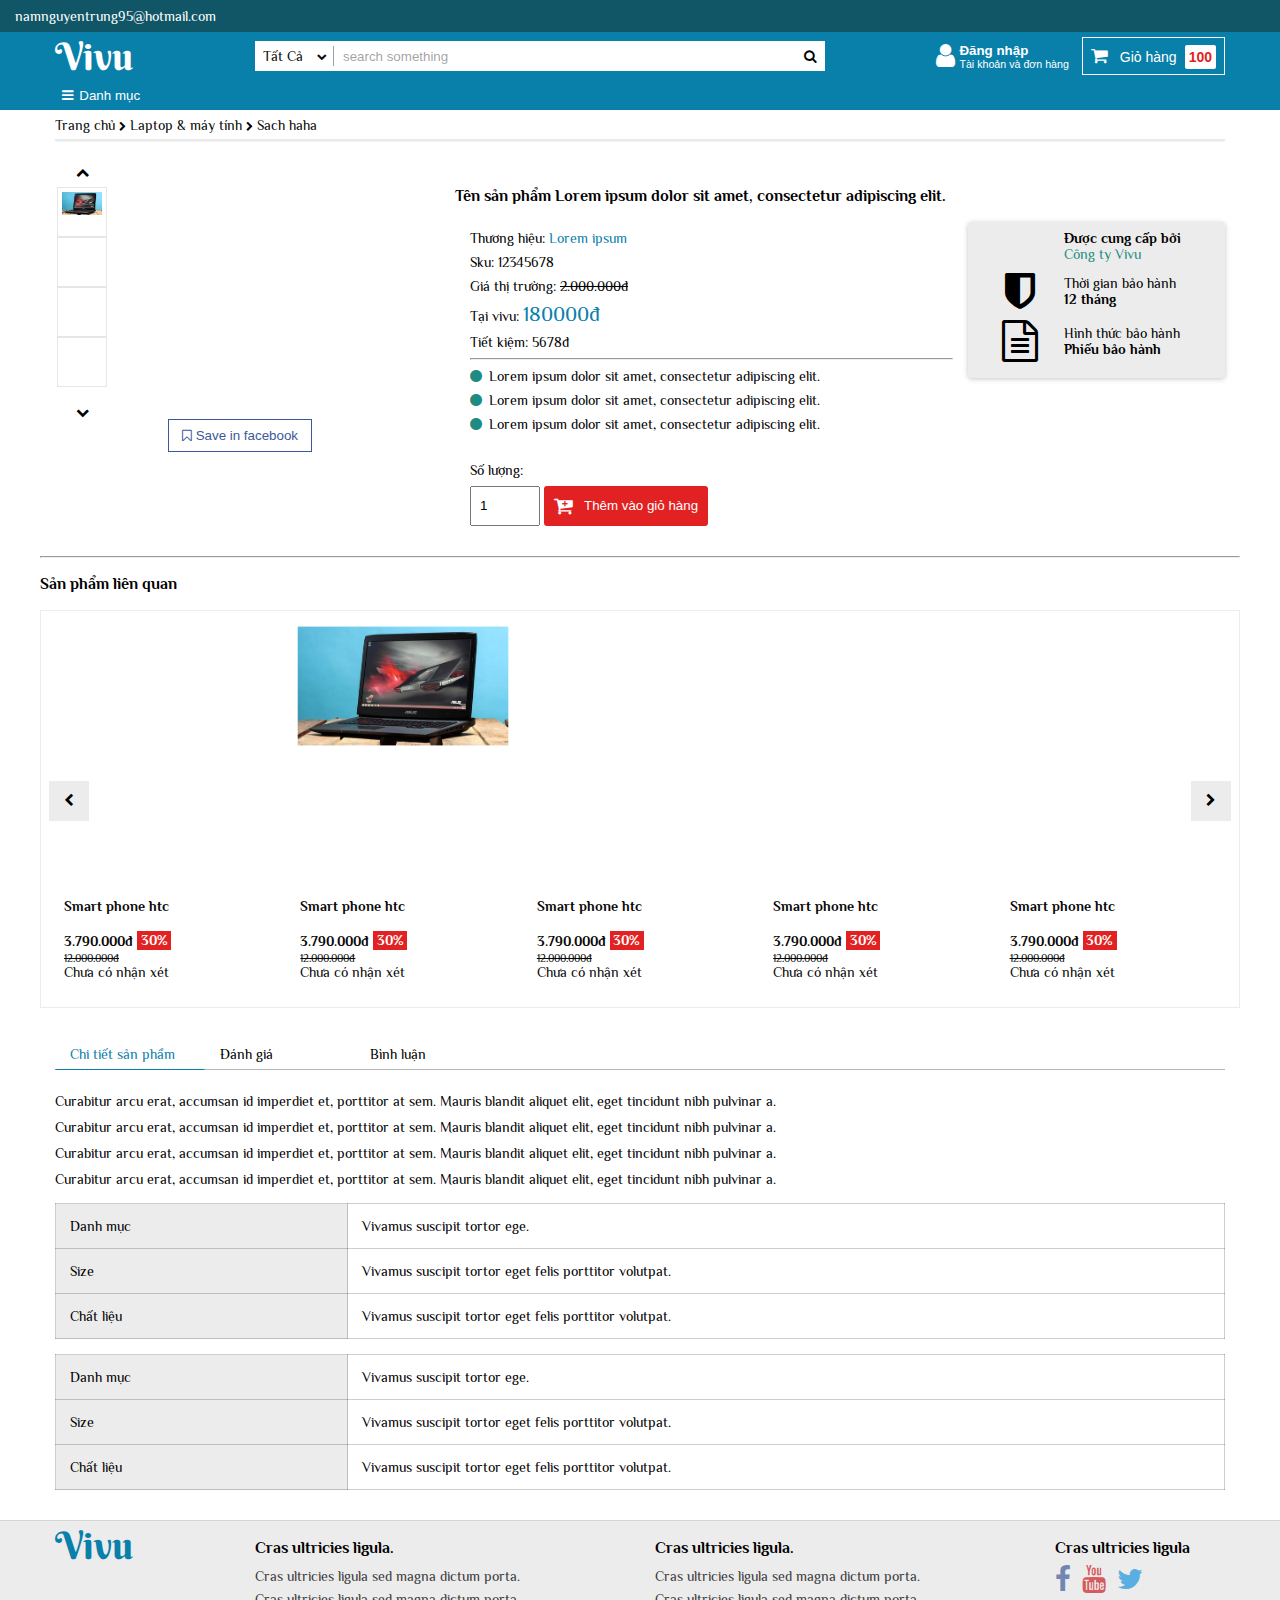
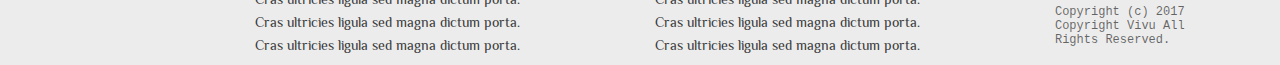
==== commit abc18b98: "slide in detail" ====
--- a/detail.html
+++ b/detail.html
@@ -174,10 +174,29 @@
     </div>
     <div class="row">
       <div class="col-sm-4 detail-images">
-        <div class="detail-img_wrap">
-          <!-- style="background-image: url('assets/images/book.jpg')" -->
-          <img class="img-detail img-responsive" src="assets/images/book.jpg" alt="">
-          <!-- <div class="detail-image_mouse"></div> -->
+        <div class="detail-img_wrap row">
+          <div class="slider-col pull-left slider-col-detail">
+            <div class="slider-col_wrap">
+              <div class="slider-col_sliders">
+                <div class="slider-detail_img"><img src="assets/images/laptop.jpg" alt="" class="img-responsive"></div>
+                <div class="slider-detail_img"><img src="assets/images/laptop-2.jpg" alt="" class="img-responsive"></div>
+                <div class="slider-detail_img"><img src="assets/images/smartphone-1.jpg" alt="" class="img-responsive"></div>
+                <div class="slider-detail_img"><img src="assets/images/smartphone-2.jpg" alt="" class="img-responsive"></div>
+                <div class="slider-detail_img"><img src="assets/images/laptop-2.jpg" alt="" class="img-responsive"></div>
+                <div class="slider-detail_img"><img src="assets/images/laptop.jpg" alt="" class="img-responsive"></div>
+                <div class="slider-detail_img"><img src="assets/images/smartphone-1.jpg" alt="" class="img-responsive"></div>
+              </div>
+            </div>
+            <div class="sliders_group-btn">
+              <button class="slider_btn slider_btn-up">
+                <i class="fa fa-chevron-up" aria-hidden="true"></i>
+              </button>
+              <button class="slider_btn slider_btn-down">
+                <i class="fa fa-chevron-down" aria-hidden="true"></i>
+              </button>
+            </div>
+          </div>
+          <img class="img-detail img-responsive pull-left" src="assets/images/book.jpg" alt="">
           <div class="detail-image_zoom"></div>
         </div>
         <div class="detail-img_group-btn">
@@ -190,7 +209,51 @@
       </div>
       <div class="col-sm-8 detail-info">
         <h3>Tên sản phẩm Lorem ipsum dolor sit amet, consectetur adipiscing elit.</h3>
-        // chi tiết, muốn viết gì viết thêm nha.....
+        <div class="">
+          <div class="col-sm-8 detail-info_text">
+            <p>Thương hiệu: <span class="blue">Lorem ipsum</span></p>
+            <p>Sku: 12345678</p>
+            <p>Giá thị trường: <span class="price">2.000.000đ</span></p>
+            <p>Tại vivu: <span class="price-current big blue">180000đ</span></p>
+            <p>Tiết kiệm: 5678đ</p>
+            <hr>
+            <p class="list-text"><i class="fa fa-circle" aria-hidden="true"></i>Lorem ipsum dolor sit amet, consectetur adipiscing elit.</p>
+            <p class="list-text"><i class="fa fa-circle" aria-hidden="true"></i>Lorem ipsum dolor sit amet, consectetur adipiscing elit.</p>
+            <p class="list-text"><i class="fa fa-circle" aria-hidden="true"></i>Lorem ipsum dolor sit amet, consectetur adipiscing elit.</p>
+            <p class="margin-top">Số lượng:</p>
+            <input type="number" value="1" class="input-number"/>
+            <button class="btn-add-cart red"><i class="fa fa-cart-plus" aria-hidden="true"></i>
+              <div>Thêm vào giỏ hàng</div>
+            </button>
+          </div>
+          <div class="col-sm-4 detail-info_right">
+            <div class="flex">
+              <div class="icon-wrap">
+                <img src="assets/images/house.png" class="img-responsive" alt="">
+              </div>
+              <div class="texts">
+                <p class="bold">Được cung cấp bởi</p>
+                <p class="green">Công ty Vivu</p>
+              </div>
+            </div>
+            <!-- end flex -->
+            <div class="flex">
+              <div class="icon-wrap"><i class="fa fa-3x fa-shield" aria-hidden="true"></i></div>
+              <div class="texts">
+                <p>Thời gian bảo hành</p>
+                <p class="bold">12 tháng</p>
+              </div>
+            </div>
+            <!-- end flex -->
+            <div class="flex">
+              <div class="icon-wrap"><i class="fa fa-3x fa-file-text-o" aria-hidden="true"></i></div>
+              <div class="texts">
+                <p>Hình thức bảo hành</p>
+                <p class="bold">Phiếu bảo hành</p>
+              </div>
+            </div>
+          </div>
+        </div>
       </div>
       <!-- clear fix ===  clear float -->
       <div class="clear-fix"></div>
--- a/assets/css/main.css
+++ b/assets/css/main.css
@@ -248,6 +248,10 @@
 
 .hidden {
   display: none; }
+
+@media (max-width: 767px) {
+  .hidden-xs {
+    display: none; } }
 
 ul {
   list-style: none; }
@@ -873,30 +877,43 @@
       border-color: #0980AA;
       box-shadow: rgba(0, 0, 0, 0.11765) 0px 1px 6px, rgba(0, 0, 0, 0.11765) 0px 1px 4px;
       display: block; }
-    .tabs_items .add-to-cart.clicked::before {
-      content: "";
-      position: absolute;
-      top: 0;
-      left: 0;
-      bottom: 0;
-      right: 0;
-      width: 100%;
-      height: 100%;
-      background-color: rgba(255, 255, 255, 0.8); }
-    .tabs_items .add-to-cart.clicked::after {
-      content: "";
-      position: absolute;
-      top: 0;
-      left: calc(50% - 15px);
-      width: 30px;
-      height: 30px;
-      background: url(../images/loop.svg) no-repeat center center;
-      background-size: 24px;
-      animation: spin_loop 2000ms ease-in-out 0ms infinite;
-      -moz-animation: spin_loop 2000ms ease-in-out 0ms infinite;
-      -webkit-animation: spin_loop 2000ms ease-in-out 0ms infinite;
-      -ms-animation: spin_loop 2000ms ease-in-out 0ms infinite;
-      -o-animation: spin_loop 2000ms ease-in-out 0ms infinite; }
+    @media (max-width: 1024px) {
+      .tabs_items .add-to-cart {
+        background: #0980AA;
+        color: #fff;
+        border-color: #0980AA;
+        box-shadow: rgba(0, 0, 0, 0.11765) 0px 1px 6px, rgba(0, 0, 0, 0.11765) 0px 1px 4px;
+        display: block; } }
+
+.btn-loading {
+  position: relative; }
+  .btn-loading.clicked::before {
+    content: "";
+    position: absolute;
+    top: 0;
+    left: 0;
+    bottom: 0;
+    right: 0;
+    width: 100%;
+    height: 100%;
+    background-color: rgba(255, 255, 255, 0.8);
+    z-index: 10; }
+  .btn-loading.clicked::after {
+    content: "";
+    position: absolute;
+    top: 0;
+    left: calc(50% - 15px);
+    width: 30px;
+    height: 30px;
+    background: url(../images/loop.svg) no-repeat center center;
+    background-size: 24px;
+    z-index: 11;
+    animation: spin_loop 2000ms ease-in-out 0ms infinite;
+    -moz-animation: spin_loop 2000ms ease-in-out 0ms infinite;
+    -webkit-animation: spin_loop 2000ms ease-in-out 0ms infinite;
+    -ms-animation: spin_loop 2000ms ease-in-out 0ms infinite;
+    -o-animation: spin_loop 2000ms ease-in-out 0ms infinite; }
+
 @keyframes spin_loop {
   from {
     transform: rotate(0);
@@ -923,14 +940,6 @@
     -moz-transform: rotate(-360deg);
     -ms-transform: rotate(-360deg);
     -o-transform: rotate(-360deg); } }
-    @media (max-width: 1024px) {
-      .tabs_items .add-to-cart {
-        background: #0980AA;
-        color: #fff;
-        border-color: #0980AA;
-        box-shadow: rgba(0, 0, 0, 0.11765) 0px 1px 6px, rgba(0, 0, 0, 0.11765) 0px 1px 4px;
-        display: block; } }
-
 @keyframes fadeIn {
   from {
     opacity: 0.4; }
@@ -1238,7 +1247,7 @@
   left: 0;
   width: 100vw;
   height: 100vh;
-  z-index: 9999;
+  z-index: 999;
   background: rgba(8, 8, 8, 0.37); }
 
 .modal_wrap {
@@ -1248,17 +1257,17 @@
   width: 40px;
   height: 40px;
   position: absolute;
-  top: -40px;
-  right: -35px;
+  top: 0;
+  right: 0;
   background: white;
   border-radius: 50%;
   font-size: 16px; }
   .modal_btn-close:hover {
-    background: rgba(8, 8, 8, 0.2);
+    background: rgba(8, 8, 8, 0.4);
     box-shadow: rgba(0, 0, 0, 0.11765) 0px 1px 6px, rgba(0, 0, 0, 0.11765) 0px 1px 4px; }
     .modal_btn-close:hover .fa {
       font-size: 18px;
-      color: #080808; }
+      color: #fff; }
   @media (max-width: 992px) {
     .modal_btn-close {
       top: 0;
@@ -1278,11 +1287,9 @@
   border: 1px solid rgba(8, 8, 8, 0.1);
   background: white;
   padding-bottom: 8px;
-  max-height: 100vh; }
-  @media (max-width: 992px) {
-    .popup_wrap {
-      overflow-x: hidden;
-      overflow-y: scroll; } }
+  max-height: 100vh;
+  overflow-x: hidden;
+  overflow-y: hidden; }
   .popup_wrap hr {
     margin: 1em 0;
     border-bottom: 0; }
@@ -1343,6 +1350,19 @@
     -ms-transition: width 450ms cubic-bezier(0.23, 1, 0.32, 1) 0ms;
     -o-transition: width 450ms cubic-bezier(0.23, 1, 0.32, 1) 0ms; }
 
+.require-wrap {
+  padding-bottom: 16px;
+  position: relative; }
+  .require-wrap .require {
+    position: absolute;
+    bottom: 0;
+    left: 15px;
+    display: none; }
+    .require-wrap .require.error {
+      color: #e22222; }
+    .require-wrap .require.required {
+      display: block; }
+
 .remember-wrap {
   display: flex;
   display: -webkit-flex;
@@ -1425,6 +1445,9 @@
   border-radius: 4px; }
   .signin_input-text:focus {
     outline-color: #0980AA; }
+  .signin_input-text.textarea {
+    height: 40px;
+    resize: none; }
 
 .sex-wrap {
   display: flex;
@@ -1437,7 +1460,7 @@
     align-items: center;
     -webkit-align-items: center;
     margin-right: 2em;
-    width: 50px;
+    min-width: 50px;
     cursor: pointer; }
   .sex-wrap .check {
     width: 20px;
@@ -1458,7 +1481,8 @@
 
 .signin_select {
   padding: 8px 0.6em;
-  cursor: pointer; }
+  cursor: pointer;
+  background: #fff; }
   .signin_select:not(:first-child) {
     margin-left: 4px; }
 
@@ -1546,6 +1570,11 @@
     justify-content: center;
     -webkit-justify-content: center;
     text-align: center; }
+
+.signin_select-full {
+  background: #fff;
+  width: 100%;
+  padding: 0.5em; }
 
 .notify {
   height: 80px;
@@ -1693,9 +1722,9 @@
   background-color: transparent;
   background-size: contain;
   background-position: center center;
-  border: 1px solid #080808;
   padding: 2px; }
-  .detail-img_wrap img {
+  .detail-img_wrap .img-detail {
+    width: calc(100% - 80px);
     display: block;
     cursor: pointer; }
 
@@ -1717,6 +1746,9 @@
   background-size: 1000px;
   background-position: -20px -30px;
   background-repeat: no-repeat; }
+  @media (max-width: 1024px) {
+    .detail-image_zoom {
+      display: none !important; } }
 
 .detail-img_group-btn {
   margin-top: 30px; }
@@ -1734,6 +1766,82 @@
   .btn-save-in-fb:hover {
     color: #fff;
     background-color: #3B5998; }
+
+.detail-info_text p {
+  margin-top: 8px; }
+  .detail-info_text p .blue {
+    color: #0980AA; }
+  .detail-info_text p .big {
+    font-size: 1.5em; }
+.detail-info_text hr {
+  margin: 8px 0; }
+.detail-info_text .list-text > .fa {
+  color: #1e8c82;
+  margin-right: 0.5em; }
+.detail-info_text .margin-top {
+  margin-top: 30px;
+  margin-bottom: 8px; }
+
+.input-number {
+  width: 70px;
+  height: 40px;
+  padding: 0 0 0 8px; }
+
+.btn-add-cart {
+  border-radius: 3px;
+  color: #fff;
+  background: #e22222;
+  height: 40px;
+  padding-left: 40px;
+  padding-right: 10px;
+  position: relative; }
+  .btn-add-cart div {
+    position: relative; }
+  .btn-add-cart .fa {
+    position: absolute;
+    top: 10px;
+    left: 10px;
+    width: 20px;
+    height: 20px;
+    font-size: 20px; }
+  .btn-add-cart:hover::before {
+    content: "";
+    position: absolute;
+    top: 0;
+    left: 0;
+    bottom: 0;
+    right: 0;
+    width: 100%;
+    height: 100%;
+    background: rgba(8, 8, 8, 0.2); }
+
+.detail-info_right {
+  box-shadow: rgba(0, 0, 0, 0.11765) 0px 1px 6px, rgba(0, 0, 0, 0.11765) 0px 1px 4px;
+  background: #ececec;
+  border-radius: 4px;
+  padding-top: 8px;
+  padding-bottom: 8px; }
+  @media (max-width: 767px) {
+    .detail-info_right {
+      margin-top: 30px; } }
+
+.flex {
+  display: flex;
+  display: -webkit-flex;
+  align-items: center;
+  -webkit-align-items: center;
+  margin-bottom: 8px; }
+  .flex .icon-wrap {
+    flex: 1;
+    -webkit-flex: 1;
+    text-align: center; }
+  .flex .texts {
+    flex: 2;
+    -webkit-flex: 2;
+    margin-left: 8px; }
+
+.green {
+  color: #1e8c82; }
 
 .detail_text {
   line-height: 130%;
@@ -1801,10 +1909,10 @@
     -o-transform: rotate(360deg); }
 
 .slider_btn-next {
-  right: 0; }
+  right: 8px; }
 
 .slider_btn-prev {
-  left: 0; }
+  left: 8px; }
 
 .slider_link {
   display: block;
@@ -1840,4 +1948,141 @@
 .slider_link_text {
   padding-left: 1em; }
 
+.slider-col-detail {
+  width: 80px;
+  margin-top: 15px; }
+
+.slider-col {
+  height: 200px;
+  position: relative; }
+  .slider-col .slider_btn {
+    width: 30px;
+    height: 30px;
+    left: 25px;
+    background-color: transparent; }
+  .slider-col .slider_btn-up {
+    top: -30px; }
+  .slider-col .slider_btn-down {
+    top: auto;
+    bottom: -40px; }
+
+.slider-col_wrap {
+  height: 100%;
+  overflow: hidden; }
+
+.slider-col_sliders {
+  transition: all 450ms cubic-bezier(0.23, 1, 0.32, 1) 0ms;
+  -webkit-transition: all 450ms cubic-bezier(0.23, 1, 0.32, 1) 0ms;
+  -moz-transition: all 450ms cubic-bezier(0.23, 1, 0.32, 1) 0ms;
+  -ms-transition: all 450ms cubic-bezier(0.23, 1, 0.32, 1) 0ms;
+  -o-transition: all 450ms cubic-bezier(0.23, 1, 0.32, 1) 0ms; }
+
+.slider-detail_img {
+  padding: 4px;
+  border: 1px solid rgba(8, 8, 8, 0.1); }
+  .slider-detail_img img {
+    cursor: pointer; }
+
+.cart-title {
+  position: relative; }
+  .cart-title .titles {
+    margin-top: 1em; }
+
+.cart-name {
+  margin-top: 0 !important; }
+
+.cart-input-number {
+  width: 100%;
+  padding: 0.5em; }
+
+.cart_item {
+  padding-top: 1em;
+  padding-bottom: 1em;
+  position: relative; }
+
+.cart_img {
+  display: block;
+  margin: auto; }
+
+.cart_hr {
+  width: calc(100% - 30px);
+  margin: 0 15px;
+  background: rgba(8, 8, 8, 0.3);
+  border: none;
+  height: 1px;
+  float: left; }
+
+.cart_item_hr {
+  position: absolute;
+  bottom: 0; }
+
+.box {
+  border-radius: 4px;
+  box-shadow: rgba(0, 0, 0, 0.11765) 0px 1px 6px, rgba(0, 0, 0, 0.11765) 0px 1px 4px;
+  float: left;
+  width: 100%;
+  margin-top: 1em; }
+
+.box-padding {
+  padding-top: 15px;
+  padding-bottom: 15px; }
+
+.box_hr {
+  margin: 15px;
+  background: #e22222;
+  position: relative !important; }
+
+.cart-btn_back {
+  background: #fff;
+  color: #080808;
+  border-radius: 2px;
+  border: 1px solid rgba(8, 8, 8, 0.4);
+  padding: 0.5em 1em;
+  float: left;
+  margin-top: 1em; }
+  .cart-btn_back .fa {
+    margin-right: 0.5em; }
+  .cart-btn_back:hover {
+    box-shadow: rgba(0, 0, 0, 0.11765) 0px 1px 6px, rgba(0, 0, 0, 0.11765) 0px 1px 4px; }
+
+.cart_box-price {
+  font-weight: bold;
+  text-align: right; }
+  .cart_box-price.big {
+    font-size: 1.3em; }
+  .cart_box-price.red {
+    color: #e22222; }
+
+.cart_box-small {
+  font-style: italic;
+  text-align: right; }
+
+.btn-cart-continue {
+  width: 100%;
+  margin: 1em 0;
+  background: #e22222;
+  color: #fff;
+  border-radius: 4px;
+  height: 40px;
+  position: relative; }
+  .btn-cart-continue div {
+    position: relative; }
+  .btn-cart-continue::before {
+    content: "";
+    position: absolute;
+    width: 100%;
+    height: 100%;
+    top: 0;
+    bottom: 0;
+    left: 0;
+    right: 0;
+    background-color: rgba(8, 8, 8, 0.1);
+    display: none; }
+  .btn-cart-continue:hover::before {
+    display: block; }
+
+@media (max-width: 767px) {
+  .margin-top-xs {
+    margin-top: 1em; } }
+
 /*# sourceMappingURL=main.css.map */
